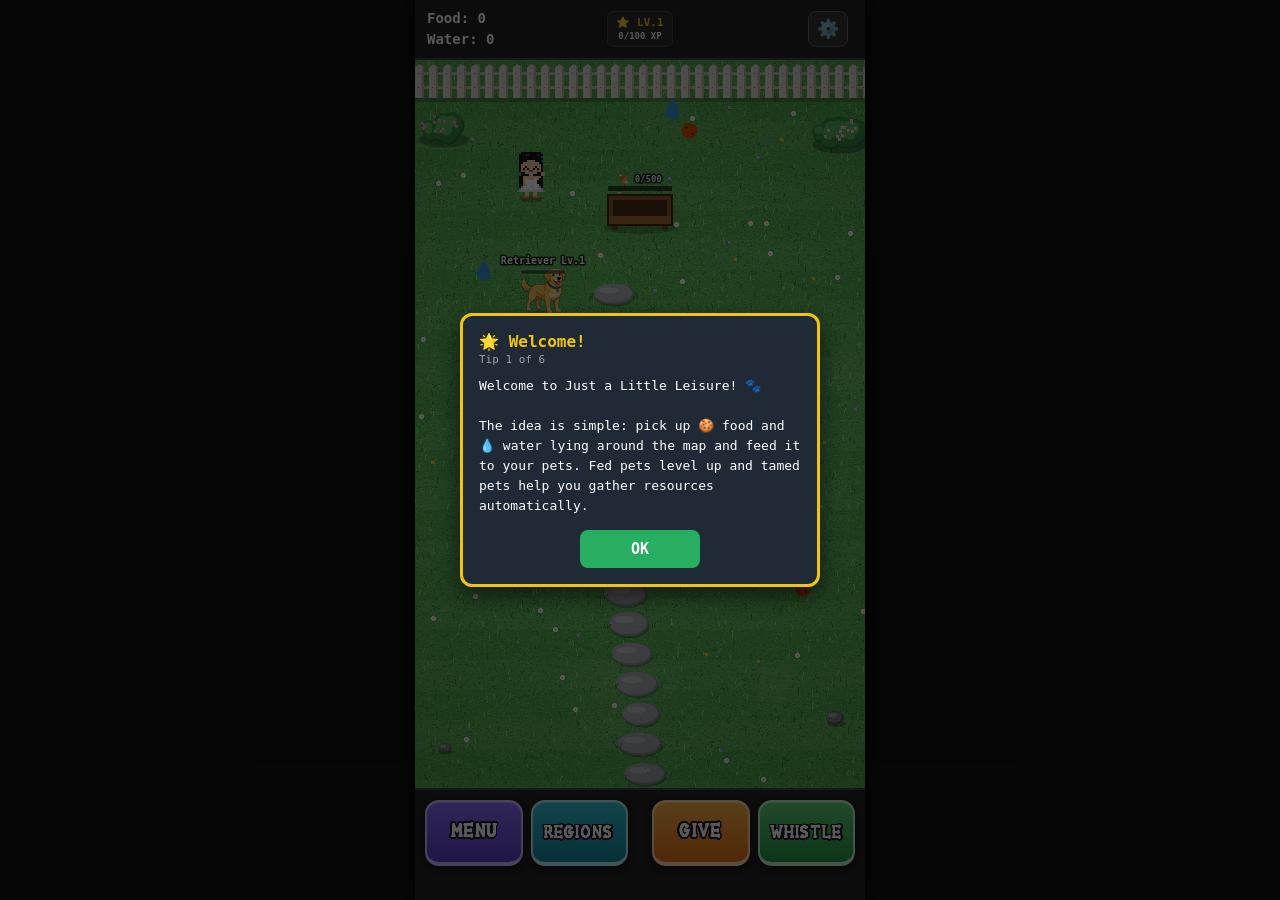
==== index.html @ da0976ed "Add files via upload" ====
<!DOCTYPE html>
<html lang="en">
<head>
    <meta charset="UTF-8">
    <meta name="viewport" content="width=device-width, initial-scale=1.0, maximum-scale=1.0, user-scalable=no, viewport-fit=cover">
    <title>Just a little leisure</title>
    <link rel="stylesheet" href="style.css?v=3.8">
</head>
<body>
    <div id="bootCover" style="position:fixed; inset:0; z-index:99999; background:#1e272e; display:flex; flex-direction:column; align-items:center; justify-content:center; color:#f1c40f; font-family:monospace; text-align:center;">
        <div style="font-size:22px; font-weight:bold;">Just a Little Leisure</div>
        <div id="bootStatus" style="font-size:13px; margin-top:12px; color:#bdc3c7;">Loading…</div>
    </div>
    <script>setTimeout(function(){var c=document.getElementById('bootCover'); if(c) c.style.display='none';}, 9000);</script>
    <div id="gameContainer">
        <!-- Pinned Core Actionable Resource Top Bar View -->
<!-- Stacked Core Actionable Resource Top Bar View -->
<!-- Stacked Core Actionable Resource Top Bar View -->
<div id="topBar">
    <div class="hudResourceBlock">
        <span class="hudRow">Food: <span id="lblFood">0</span></span>
        <br>
        <span class="hudRow">Water: <span id="lblWater">0</span></span>
    </div>
    
    <!-- NEW: Player Level Progress Badge Center Anchor -->
    <div id="playerLevelBadge" style="text-align: center; font-family: monospace; font-size: 11px; background: rgba(255,255,255,0.05); padding: 4px 8px; border: 1px solid #444; border-radius: 6px; position: relative; overflow: hidden;">
        <div id="charXPBarFill" class="charXPBarFill"></div>
        <div class="charBadgeContent">
            ⭐ <strong style="color: #f1c40f;">LV.<span id="charLevel">1</span></strong>
            <br>
            <span style="color: #ffffff; font-size: 9px; font-weight: bold;"><span id="charXP">0</span>/<span id="charNextXP">100</span> XP</span>
        </div>
    </div>

    <!-- Settings (⚙️) takes the old region-dropdown slot. Regions are picked from the bottom bar's REGIONS window. -->
    <div>
        <button id="settingsBtn" title="Settings">⚙️</button>
    </div>
</div>

<div id="canvasWrapper">
    <canvas id="gameCanvas"></canvas>
    <!-- Transparent overlay, drawn at the screen's full pixel density, that pet name/level/state labels are
         drawn onto so they stay sharp (see the CRISP PET TEXT note in world.js). Ignores touches. -->
    <canvas id="labelCanvas"></canvas>

    <!-- The task the player chose to TRACK (MENU -> TASKS): name + progress, e.g. "Easter 3/8". Hidden when none. -->
    <div id="trackedTaskBox" style="display: none;"></div>
    
    <!-- FIXED: Removed inline positioning coordinates so it maps cleanly to your right-side style.css parameters! -->
    <button id="spawnBeeBtn" class="utilBtn" style="display: none; background: #fbbf24; border-color: #f59e0b; color: #000;">🐝 Buy Bee (30🪙)</button>
    
    <!-- Region 10 (flower garden): Buy Plot / Fertilize / Water. Shown by world.js while the player stands at a plot. -->
    <button id="plotActionBtn" class="utilBtn" style="display: none;"></button>


        <!-- Repositioned & Cleaned Inventory Storage Overlay Sheet -->
    <div id="bagOverlay" class="modalOverlay" style="display: none;">
        <div class="modalHeader">
            <h2><span class="boneLabel winTitle" data-text="BAG" style="--bone-fill: linear-gradient(180deg,#ff5a7a 15%,#b3122f);">BAG</span></h2>
            <button id="bagClose" class="modalCloseBtn">X</button>
        </div>
        <div id="bagContentList">
            <div class="bagGrid">
                <div class="bagItemRow bagTile"><div class="bagTileIcon">🪙</div><strong id="bagCoins">0</strong><span class="bagTileName">Gold Coins</span></div>
                <div class="bagItemRow bagTile"><div class="bagTileIcon">🥚</div><strong id="bagEggs">0</strong><span class="bagTileName">Eggs</span></div>
                <div class="bagItemRow bagTile"><div class="bagTileIcon">🍯</div><strong id="bagHoney">0</strong><span class="bagTileName">Wild Honey</span></div>
                <div class="bagItemRow bagTile"><div class="bagTileIcon">🐟</div><strong id="bagFish">0</strong><span class="bagTileName">Fish</span></div>
                <div class="bagItemRow bagTile"><div class="bagTileIcon">🍌</div><strong id="bagBananas">0</strong><span class="bagTileName">Bananas</span></div>
                <div class="bagItemRow bagTile"><div class="bagTileIcon">🪴</div><strong id="bagSoil">0</strong><span class="bagTileName">Soil (uses)</span></div>
                <div class="bagItemRow bagTile"><div class="bagTileIcon">🌱</div><strong id="bagSeeds">0</strong><span class="bagTileName">Flower Seeds</span></div>
                <div class="bagItemRow bagTile"><div class="bagTileIcon">💎</div><strong id="bagDiamonds">0</strong><span class="bagTileName">Diamonds</span></div>
            </div>
            <div id="bagThemesSection" style="display: none;">
                <div class="bagHeading">THEMES <small>(tap one to equip it)</small></div>
                <div id="bagThemesGrid" class="bagGrid"></div>
            </div>
        </div>
    </div>

    <div id="characterOverlay" style="display: none;">
        <div id="characterHeader">
            <h2><span class="boneLabel winTitle" data-text="TAMERS" style="--bone-fill: linear-gradient(180deg,#d4f1ff 20%,#6cc3f5);">TAMERS</span></h2>
            <button id="characterClose">X</button>
        </div>
        <div id="characterContent">
            <div id="characterNameRow" class="codexEntry" style="justify-content: space-between;">
                <div>
                    <strong id="characterNameDisplay" style="font-size: 15px; color: #f1c40f;"></strong><br>
                    <span style="color: #95a5a6; font-size: 11px;">Level <span id="characterLevelValue">1</span></span>
                </div>
                <div id="characterRenameBox" style="display: flex; gap: 6px;">
                    <input type="text" id="characterNameInput" maxlength="20" placeholder="New Name" style="width: 90px; font-size: 11px;">
                    <button id="btnRenameCharacter" style="font-size: 11px; padding: 4px 8px;">Set</button>
                </div>
            </div>

            <div id="characterTamersSection" class="codexEntry" style="flex-direction: column; align-items: stretch; gap: 8px;">
                <strong style="color: #f1c40f;">🎭 Tamers</strong>
                <div id="characterTamersList" style="display: flex; gap: 10px; flex-wrap: wrap;"></div>
            </div>

            <div id="characterBonusSection" class="codexEntry" style="flex-direction: column; align-items: stretch; gap: 4px;">
                <strong style="color: #f1c40f;">Active Bonuses</strong>
                <div id="characterBonusList" style="font-size: 12px; line-height: 1.6;"></div>
            </div>

            <div id="characterPerksSection" class="codexEntry" style="flex-direction: column; align-items: stretch; gap: 4px;">
                <strong style="color: #f1c40f;">Perks <span style="color: #95a5a6; font-weight: normal; font-size: 11px;">(active bonuses)</span></strong>
                <ul id="characterPerksList" style="padding-left: 18px; margin: 4px 0 0 0; font-size: 12px; line-height: 1.6;"></ul>
            </div>
        </div>
    </div>

    <div id="shopOverlay" style="display: none;">
        <div id="shopHeader">
            <h2><span class="boneLabel winTitle" data-text="SHOP" style="--bone-fill: linear-gradient(180deg,#e4e7ea 20%,#8b939b);">SHOP</span></h2>
            <button id="shopClose">X</button>
        </div>
        <div id="shopGoldRow">
            <span>🪙 Your gold</span>
            <strong id="shopGoldValue">0</strong>
        </div>
        <div id="shopDiamondRow">
            <span>💎 Your diamonds</span>
            <strong id="shopDiamondValue">0</strong>
        </div>
        <div id="shopTabs">
            <button id="shopTabBuy" class="shopTab shopTabActive">Buy</button>
            <button id="shopTabSell" class="shopTab">Sell</button>
            <button id="shopTabUnlockables" class="shopTab">Unlockables</button>
        </div>
        <div id="shopContent"></div>
    </div>

    <div id="perkTreeOverlay" style="display: none;">
        <div id="perkTreeHeader">
            <h2><span class="boneLabel winTitle" data-text="PERK TREE" style="--bone-fill: linear-gradient(180deg,#8dec7e 15%,#2a9a3a);">PERK TREE</span></h2>
            <button id="perkTreeClose">X</button>
        </div>
        <div id="perkPointsRow">
            <span>✨ Perk points</span>
            <strong id="perkPointsValue">0</strong>
        </div>
        <!-- Scrolls like the pets codex. Tiers are drawn top-down in JS with the root at
             the bottom; the view starts scrolled to the bottom (the root). -->
        <div id="perkTreeScroll">
            <div id="perkTreeCanvas"></div>
        </div>
        <div id="perkDetail"></div>
    </div>

    <div id="achievementsOverlay" style="display: none;">
        <div id="achievementsHeader">
            <h2><span class="boneLabel winTitle" data-text="ACHIEVEMENTS" style="--bone-fill: linear-gradient(180deg,#fff0a0 15%,#e6a800);">ACHIEVEMENTS</span></h2>
            <button id="achievementsClose">X</button>
        </div>
        <div id="achievementsList"></div>
    </div>

    <div id="statsOverlay" style="display: none;">
        <div id="statsHeader">
            <h2><span class="boneLabel winTitle" data-text="STATISTICS" style="--bone-fill: linear-gradient(90deg,#3d8bff 0%,#ffd93a 36%,#3ddc6a 66%,#ff4d4d 100%);">STATISTICS</span></h2>
            <button id="statsClose">X</button>
        </div>
        <div id="statsContent"></div>
    </div>

    <div id="helpOverlay" style="display: none;">
        <div id="helpHeader">
            <h2><span class="boneLabel winTitle" data-text="HELP" style="--bone-fill: linear-gradient(180deg,#ff7b7b 15%,#d11a1a);">HELP</span></h2>
            <button id="helpClose">X</button>
        </div>
        <div id="helpTitle"></div>
        <div id="helpBodyWrap"><div id="helpBody"></div></div>
        <div id="helpLockedNote"></div>
        <div id="helpNav">
            <button id="helpPrev" class="helpArrow">◀</button>
            <span id="helpPageNum">0 / 0</span>
            <button id="helpNext" class="helpArrow">▶</button>
        </div>
    </div>

    <div id="tasksOverlay" style="display: none;">
        <div id="tasksHeader">
            <h2><span class="boneLabel winTitle" data-text="TASKS" style="--bone-fill: linear-gradient(180deg,#b8b8b8 20%,#6a6a6a); --bone-outline: #1a1a1a;">TASKS</span></h2>
            <button id="tasksClose">X</button>
        </div>
        <div id="tasksList"></div>
    </div>

    <div id="devPanel">
        <div style="display: flex; justify-content: space-between; font-weight: bold; border-bottom: 1px solid #444; padding-bottom: 4px;">
            <span>🛠️ DEV CONSOLE</span>
            <span id="closeDev" style="color: #e74c3c; cursor: pointer;">[X]</span>
        </div>
        <div class="devRow">
            <button id="devAddFood" class="devBtn">+50 FOOD</button>
            <button id="devAddWater" class="devBtn">+50 WATER</button>
        </div>
        <button id="devAddGold" class="devBtn" style="background: #d4a017;">🪙 +500 GOLD</button>
        <button id="devInstaTame" class="devBtn" style="background: #27ae60;">⭐ INSTA-TAME / LEVEL UP</button>
        <button id="devWipeSave" class="devBtn" style="background: #7f8c8d; margin-top: 5px;">⚠️ WIPE SAVE PROGRESS</button>
    </div>

            <div id="codexOverlay">
                <div id="codexHeader">
                    <h2><span class="boneLabel winTitle" data-text="PETS CODEX" style="--bone-fill: linear-gradient(180deg,#f0cfa6 20%,#c58f5a);">PETS CODEX</span></h2>
                    <button id="codexClose">X</button>
                </div>
                <div id="codexList">
                    <!-- DOG -->
                    <div class="codexEntry">
                        <canvas id="viewDog" class="codexCanvasView"></canvas>
                        <div>
                            <div id="infoDog" class="codexInfo"></div>
                            <div id="renameBoxDog" style="margin-top: 6px; display: none;">
                                <input type="text" id="inputDog" maxlength="20" placeholder="New Name" style="width: 80px; font-size: 10px;">
                                <button id="btnRenameDog" style="font-size: 10px; padding: 2px 6px;">Set</button>
                            </div>
                        </div>
                    </div>

                    <!-- CAT -->
                    <div class="codexEntry">
                        <canvas id="viewCat" class="codexCanvasView"></canvas>
                        <div>
                            <div id="infoCat" class="codexInfo"></div>
                            <div id="renameBoxCat" style="margin-top: 6px; display: none;">
                                <input type="text" id="inputCat" maxlength="20" placeholder="New Name" style="width: 80px; font-size: 10px;">
                                <button id="btnRenameCat" style="font-size: 10px; padding: 2px 6px;">Set</button>
                            </div>
                        </div>
                    </div>
                    
                    <!-- ELEPHANT -->
                    <div class="codexEntry">
                        <canvas id="viewElephant" class="codexCanvasView"></canvas>
                        <div>
                            <div id="infoElephant" class="codexInfo"></div>
                            <div id="renameBoxElephant" style="margin-top: 6px; display: none;">
                                <input type="text" id="inputElephant" maxlength="20" placeholder="New Name" style="width: 80px; font-size: 10px;">
                                <button id="btnRenameElephant" style="font-size: 10px; padding: 2px 6px;">Set</button>
                            </div>
                        </div>
                    </div>
                    
                    <!-- ELEPHANT 2 (white bow) -->
                    <div class="codexEntry">
                        <canvas id="viewElephant2" class="codexCanvasView"></canvas>
                        <div>
                            <div id="infoElephant2" class="codexInfo"></div>
                            <div id="renameBoxElephant2" style="margin-top: 6px; display: none;">
                                <input type="text" id="inputElephant2" maxlength="20" placeholder="New Name" style="width: 80px; font-size: 10px;">
                                <button id="btnRenameElephant2" style="font-size: 10px; padding: 2px 6px;">Set</button>
                            </div>
                        </div>
                    </div>

                    <!-- SQUIRREL -->
                    <div class="codexEntry">
                        <canvas id="viewSquirrel" class="codexCanvasView"></canvas>
                        <div>
                            <div id="infoSquirrel" class="codexInfo"></div>
                            <div id="renameBoxSquirrel" style="margin-top: 6px; display: none;">
                                <input type="text" id="inputSquirrel" maxlength="20" placeholder="New Name" style="width: 80px; font-size: 10px;">
                                <button id="btnRenameSquirrel" style="font-size: 10px; padding: 2px 6px;">Set</button>
                            </div>
                        </div>
                    </div>
                    
                    <!-- CHICKEN -->
                    <div class="codexEntry">
                        <canvas id="viewChicken" class="codexCanvasView"></canvas>
                        <div>
                            <div id="infoChicken" class="codexInfo"></div>
                            <div id="renameBoxChicken" style="margin-top: 6px; display: none;">
                                <input type="text" id="inputChicken" maxlength="20" placeholder="New Name" style="width: 80px; font-size: 10px;">
                                <button id="btnRenameChicken" style="font-size: 10px; padding: 2px 6px;">Set</button>
                            </div>
                        </div>
                    </div>

                    <!-- BIRD -->
                    <div class="codexEntry">
                        <canvas id="viewBird" class="codexCanvasView"></canvas>
                        <div>
                            <div id="infoBird" class="codexInfo"></div>
                            <div id="renameBoxBird" style="margin-top: 6px; display: none;">
                                <input type="text" id="inputBird" maxlength="20" placeholder="New Name" style="width: 80px; font-size: 10px;">
                                <button id="btnRenameBird" style="font-size: 10px; padding: 2px 6px;">Set</button>
                            </div>
                        </div>
                    </div>
                    
                    <!-- BEE -->
                    <div class="codexEntry">
                        <canvas id="viewBee" class="codexCanvasView"></canvas>
                        <div>
                            <div id="infoBee" class="codexInfo"></div>
                            <div id="renameBoxBee" style="margin-top: 6px; display: none;">
                                <input type="text" id="inputBee" maxlength="20" placeholder="New Name" style="width: 80px; font-size: 10px;">
                                <button id="btnRenameBee" style="font-size: 10px; padding: 2px 6px;">Set</button>
                            </div>
                        </div>
                    </div>

                    <!-- BEAR 1 (male) -->
                    <div class="codexEntry">
                        <canvas id="viewBear1" class="codexCanvasView"></canvas>
                        <div>
                            <div id="infoBear1" class="codexInfo"></div>
                            <div id="renameBoxBear1" style="margin-top: 6px; display: none;">
                                <input type="text" id="inputBear1" maxlength="20" placeholder="New Name" style="width: 80px; font-size: 10px;">
                                <button id="btnRenameBear1" style="font-size: 10px; padding: 2px 6px;">Set</button>
                            </div>
                        </div>
                    </div>

                    <!-- BEAR 2 (female — smaller, pink bow) -->
                    <div class="codexEntry">
                        <canvas id="viewBear2" class="codexCanvasView"></canvas>
                        <div>
                            <div id="infoBear2" class="codexInfo"></div>
                            <div id="renameBoxBear2" style="margin-top: 6px; display: none;">
                                <input type="text" id="inputBear2" maxlength="20" placeholder="New Name" style="width: 80px; font-size: 10px;">
                                <button id="btnRenameBear2" style="font-size: 10px; padding: 2px 6px;">Set</button>
                            </div>
                        </div>
                    </div>

                    <!-- PIG 1 (pink) -->
                    <div class="codexEntry">
                        <canvas id="viewPig1" class="codexCanvasView"></canvas>
                        <div>
                            <div id="infoPig1" class="codexInfo"></div>
                            <div id="renameBoxPig1" style="margin-top: 6px; display: none;">
                                <input type="text" id="inputPig1" maxlength="20" placeholder="New Name" style="width: 80px; font-size: 10px;">
                                <button id="btnRenamePig1" style="font-size: 10px; padding: 2px 6px;">Set</button>
                            </div>
                        </div>
                    </div>

                    <!-- PIG 2 (grey) -->
                    <div class="codexEntry">
                        <canvas id="viewPig2" class="codexCanvasView"></canvas>
                        <div>
                            <div id="infoPig2" class="codexInfo"></div>
                            <div id="renameBoxPig2" style="margin-top: 6px; display: none;">
                                <input type="text" id="inputPig2" maxlength="20" placeholder="New Name" style="width: 80px; font-size: 10px;">
                                <button id="btnRenamePig2" style="font-size: 10px; padding: 2px 6px;">Set</button>
                            </div>
                        </div>
                    </div>

                    <!-- PANDA -->
                    <div class="codexEntry">
                        <canvas id="viewPanda" class="codexCanvasView"></canvas>
                        <div>
                            <div id="infoPanda" class="codexInfo"></div>
                            <div id="renameBoxPanda" style="margin-top: 6px; display: none;">
                                <input type="text" id="inputPanda" maxlength="20" placeholder="New Name" style="width: 80px; font-size: 10px;">
                                <button id="btnRenamePanda" style="font-size: 10px; padding: 2px 6px;">Set</button>
                            </div>
                        </div>
                    </div>

                    <!-- MONKEY 1 -->
                    <div class="codexEntry">
                        <canvas id="viewMonkey1" class="codexCanvasView"></canvas>
                        <div>
                            <div id="infoMonkey1" class="codexInfo"></div>
                            <div id="renameBoxMonkey1" style="margin-top: 6px; display: none;">
                                <input type="text" id="inputMonkey1" maxlength="20" placeholder="New Name" style="width: 80px; font-size: 10px;">
                                <button id="btnRenameMonkey1" style="font-size: 10px; padding: 2px 6px;">Set</button>
                            </div>
                        </div>
                    </div>

                    <!-- MONKEY 2 -->
                    <div class="codexEntry">
                        <canvas id="viewMonkey2" class="codexCanvasView"></canvas>
                        <div>
                            <div id="infoMonkey2" class="codexInfo"></div>
                            <div id="renameBoxMonkey2" style="margin-top: 6px; display: none;">
                                <input type="text" id="inputMonkey2" maxlength="20" placeholder="New Name" style="width: 80px; font-size: 10px;">
                                <button id="btnRenameMonkey2" style="font-size: 10px; padding: 2px 6px;">Set</button>
                            </div>
                        </div>
                    </div>

                    <!-- SUGAR GLIDER 1 -->
                    <div class="codexEntry">
                        <canvas id="viewGlider1" class="codexCanvasView"></canvas>
                        <div>
                            <div id="infoGlider1" class="codexInfo"></div>
                            <div id="renameBoxGlider1" style="margin-top: 6px; display: none;">
                                <input type="text" id="inputGlider1" maxlength="20" placeholder="New Name" style="width: 80px; font-size: 10px;">
                                <button id="btnRenameGlider1" style="font-size: 10px; padding: 2px 6px;">Set</button>
                            </div>
                        </div>
                    </div>

                    <!-- SUGAR GLIDER 2 (Miss Glider — red bow) -->
                    <div class="codexEntry">
                        <canvas id="viewGlider2" class="codexCanvasView"></canvas>
                        <div>
                            <div id="infoGlider2" class="codexInfo"></div>
                            <div id="renameBoxGlider2" style="margin-top: 6px; display: none;">
                                <input type="text" id="inputGlider2" maxlength="20" placeholder="New Name" style="width: 80px; font-size: 10px;">
                                <button id="btnRenameGlider2" style="font-size: 10px; padding: 2px 6px;">Set</button>
                            </div>
                        </div>
                    </div>
                </div>
            </div>

            <div id="joystickContainer">
                <div id="joystickHandle"></div>
            </div>

        </div>

        <!-- BOTTOM BAR: every always-on game button lives here, mirroring the top bar.
             MENU | REGIONS | GIVE (also PLAY / COLLECT honey / TAKE / DROP) | WHISTLE. The blue GIVE button
             only appears next to the main one while it is busy being TAKE / DROP for a sugar glider. -->
        <div id="bottomBar">
            <button id="openMenuBtn" class="barBtn">MENU</button>
            <button id="openRegionsBtn" class="barBtn">REGIONS</button>
            <div id="giveAuxBtn" class="barBtn">GIVE</div>
            <div id="interactBtn" class="barBtn">GIVE</div>
            <button id="whistleBtn" class="barBtn">WHISTLE</button>
        </div>

        <!-- Consolidated MENU overlay: opened from the single MENU button (where the
             PETS button used to sit). Sized to the entire game screen (covers the
             topBar too, not just the canvas) so nothing of the game is visible while
             it's open, even though the game itself keeps running/foraging behind it.
             Reuses the existing PETS/BAG/CHAR buttons (same ids), so opening any of
             them still opens that screen exactly as before, layered on top of this
             menu — closing that screen returns to the menu underneath. -->
        <!-- REGIONS window (bottom bar -> REGIONS): light-blue screen like the MENU, one wide card per region
             with a little art preview; locked regions are black with a lock. Cards are built by ui.js. -->
        <div id="regionsOverlay" style="display: none;">
            <div id="regionsHeader">
                <h2><span class="boneLabel winTitle" data-text="REGIONS" style="--bone-fill: linear-gradient(180deg,#9ff0ff 20%,#1aa7c8);">REGIONS</span></h2>
                <button id="regionsClose">X</button>
            </div>
            <div id="regionsList"></div>
        </div>

        <div id="menuOverlay" style="display: none;">
            <div id="menuHeader">
                <h2><span class="boneLabel" data-text="MENU" style="--bone-fill: linear-gradient(180deg,#ffffff 25%,#9aa3ad); --bone-outline: #1d2a44;">MENU</span></h2>
                <button id="menuClose">X</button>
            </div>
            <div id="menuButtonList">
                <button id="openCodexBtn" class="menuBtn"><span class="boneLabel" data-text="PETS" style="--bone-fill: linear-gradient(180deg,#f0cfa6 20%,#c58f5a);">PETS</span></button>
                <button id="openBagBtn" class="menuBtn"><span class="boneLabel" data-text="BAG" style="--bone-fill: linear-gradient(180deg,#ff5a7a 15%,#b3122f);">BAG</span></button>
                <button id="openCharacterBtn" class="menuBtn"><span class="boneLabel" data-text="TAMERS" style="--bone-fill: linear-gradient(180deg,#d4f1ff 20%,#6cc3f5);">TAMERS</span></button>
                <button id="openShopBtn" class="menuBtn"><span class="boneLabel" data-text="SHOP" style="--bone-fill: linear-gradient(180deg,#e4e7ea 20%,#8b939b);">SHOP</span></button>
                <button id="openPerkTreeBtn" class="menuBtn"><span class="boneLabel" data-text="PERK TREE" style="--bone-fill: linear-gradient(180deg,#8dec7e 15%,#2a9a3a);">PERK TREE</span></button>
                <button id="openTasksBtn" class="menuBtn"><span class="boneLabel" data-text="TASKS" style="--bone-fill: linear-gradient(180deg,#9a9a9a 20%,#4a4a4a);">TASKS</span></button>
                <button id="openAchievementsBtn" class="menuBtn"><span class="boneLabel" data-text="ACHIEVEMENTS" style="--bone-fill: linear-gradient(180deg,#fff0a0 15%,#e6a800);">ACHIEVEMENTS</span></button>
                <button id="openStatsBtn" class="menuBtn"><span class="boneLabel" data-text="STATISTICS" style="--bone-fill: linear-gradient(90deg,#3d8bff 0%,#ffd93a 36%,#3ddc6a 66%,#ff4d4d 100%);">STATISTICS</span></button>
                <button id="openHelpBtn" class="menuBtn"><span class="boneLabel" data-text="HELP" style="--bone-fill: linear-gradient(180deg,#ff7b7b 15%,#d11a1a);">HELP</span></button>
            </div>
        </div>
    </div>
    <!-- The MENU tab screens are written inside #canvasWrapper (the play area), which would limit them to the area between
         the top and bottom bars. Move them up to #gameContainer so they can fill the WHOLE screen (see style.css, "MENU tabs
         open FULL SCREEN"). Ids are unchanged, so all the code that looks them up keeps working. -->
    <script>
        ['codexOverlay', 'bagOverlay', 'characterOverlay', 'shopOverlay', 'perkTreeOverlay', 'achievementsOverlay', 'statsOverlay', 'tasksOverlay', 'helpOverlay'].forEach(function (id) {
            var el = document.getElementById(id), box = document.getElementById('gameContainer');
            if (el && box) box.appendChild(el);
        });
    </script>
    <script src="state.js"></script>
    <script src="entities.js"></script>
    <script src="world.js"></script>
    <script src="backgrounds.js"></script>
    <script src="christmas.js"></script>
    <script src="input.js"></script>
    <script src="ui.js"></script>
    <script src="tutorial.js"></script>
    <script src="account.js"></script>
    <script src="fishing.js"></script>
    <script src="updater.js"></script>
    <script src="nutcracker.js"></script>
    <script src="main.js"></script>
</body>
</html>
---- style.css ----
* {
    box-sizing: border-box;
    user-select: none;
    -webkit-user-select: none;
    margin: 0;
    padding: 0;
}
body, html {
    width: 100%;
    height: 100%;
    overflow: hidden;
    overscroll-behavior: none;            /* no pull-down-to-refresh / bounce glow when a finger drags on the page */
    -webkit-tap-highlight-color: transparent;
    -webkit-touch-callout: none;
    background: #111;
    font-family: monospace;
    display: flex;
    justify-content: center;
    align-items: center;
}
#gameContainer {
    position: relative;
    width: 100%;
    max-width: 450px;
    height: 100dvh;
    background: #222;
    overflow: hidden;
    box-shadow: 0 0 20px rgba(0,0,0,0.8);
}
/* Bottom bar sizing. --bar-lift raises the whole bar off the bottom edge of the screen (clear of the phone's
   gesture bar / rounded corners); the bar's background still runs down to the edge so no game shows underneath.
   Tweak --bar-lift (and --bar-h) here to move/resize the bar - everything else follows. */
:root {
    --bar-h: 88px;      /* height of the button row area */
    --bar-lift: 24px;   /* extra space UNDER the buttons, lifting them up */
    --bar-btn-h: 66px;  /* button height */
}
#topBar {
    background: #222;
    color: #fff;
    box-sizing: border-box;
    padding-top: env(safe-area-inset-top, 0px);   /* notch / camera cut-out room in the APK; 0 in a normal browser */
    height: calc(60px + env(safe-area-inset-top, 0px)); /* Expanded from 45px to comfortably fit stacked lines on mobile screens */
    display: flex;
    justify-content: space-around;
    align-items: center;
    font-size: 14px;
    border-bottom: 2px solid #444;
    position: relative;
    z-index: 20;
}

/* Custom layout spacers for stacked resource values */
.hudResourceBlock {
    line-height: 1.5;
    padding-left: 5px;
}
.hudRow {
    display: inline-block;
    font-weight: bold;
}

/* Player level badge XP fill — mirrors the food/water progress bar drawn above a
   pet's head: a light-green bar that fills left-to-right as XP approaches the next
   level, then resets to empty on level-up. */
.charXPBarFill {
    position: absolute;
    top: 0;
    left: 0;
    bottom: 0;
    width: 0%;
    background: linear-gradient(90deg, #4caf50, #a5e88f);
    transition: width 0.25s ease-out;
    z-index: 0;
    pointer-events: none;
}
.charBadgeContent {
    position: relative;
    z-index: 1;
}

/* Settings button in the top bar (took the old region-dropdown slot). */
#settingsBtn {
    background: #333;
    color: #fff;
    border: 1px solid #666;
    border-radius: 8px;
    width: 40px;
    height: 36px;
    font-size: 18px;
    line-height: 1;
    cursor: pointer;
    margin-right: 5px;
}
#settingsBtn:active { background: #555; }
#canvasWrapper {
    position: absolute;
    top: calc(60px + env(safe-area-inset-top, 0px));       /* directly under the top bar */
    bottom: calc(var(--bar-h) + var(--bar-lift) + env(safe-area-inset-bottom, 0px));    /* directly above the bottom bar */
    left: 0;
    right: 0;
    background: #2c3e50;
    overflow: hidden;
    touch-action: none;   /* the play area is the joystick's touch surface — no browser pan/zoom on it */
}
#gameCanvas {
    display: block;
    width: 100%;
    height: 100%;
}
/* Full-resolution overlay for pet name/level/state text (see world.js). Sits just above the game
   canvas, below every button, and never takes a touch. */
#labelCanvas {
    position: absolute;
    top: 0;
    left: 0;
    width: 100%;
    height: 100%;
    pointer-events: none;
    z-index: 2;
}
/* FLOATING joystick: hidden until a finger goes down on the game field, then input.js shows it
   centred under that finger (setting left/top) and hides it again on release. pointer-events:
   none so it can never swallow a touch meant for something underneath it. */
#joystickContainer {
    position: absolute;
    display: none;
    pointer-events: none;
    bottom: 35px;
    left: 40px;
    width: 120px;
    height: 120px;
    background: rgba(255, 255, 255, 0.1);
    border: 3px solid rgba(255, 255, 255, 0.3);
    border-radius: 50%;
    z-index: 100;
    /* display is toggled by input.js: none until touched, flex while held (centres the handle) */
    justify-content: center;
    align-items: center;
    touch-action: none;
}
#joystickHandle {
    width: 50px;
    height: 50px;
    background: rgba(255, 255, 255, 0.6);
    border: 2px solid rgba(255, 255, 255, 0.8);
    border-radius: 50%;
    transition: transform 0.05s linear;
    pointer-events: none;
}
/* ---- BOTTOM BAR: mirrors the top bar; houses MENU, REGIONS, GIVE (+ the blue glider GIVE) and WHISTLE ---- */
#bottomBar {
    position: absolute;
    left: 0;
    right: 0;
    bottom: 0;
    box-sizing: border-box;
    height: calc(var(--bar-h) + var(--bar-lift) + env(safe-area-inset-bottom, 0px));
    background: #222;
    border-top: 2px solid #444;
    display: flex;
    align-items: center;
    justify-content: space-between;
    gap: 8px;
    padding: 0 10px calc(var(--bar-lift) + env(safe-area-inset-bottom, 0px));   /* bottom padding = the lift */
    z-index: 20;
}
.barBtn {
    flex: 1 1 0;
    min-width: 0;
    height: var(--bar-btn-h);
    display: flex;
    flex-direction: column;
    justify-content: center;
    align-items: center;
    gap: 0;
    font-family: monospace;
    font-size: 17px;
    font-weight: bold;
    line-height: 1.1;
    letter-spacing: 0.5px;
    color: #fff;
    text-shadow: 0 1px 2px rgba(0,0,0,0.55);
    background: linear-gradient(180deg, #7c8794, #4b5560);
    border: 2px solid rgba(255, 255, 255, 0.55);
    border-bottom-width: 4px;
    border-radius: 14px;
    box-shadow: 0 3px 6px rgba(0,0,0,0.45), inset 0 1px 0 rgba(255,255,255,0.35);
    cursor: pointer;
    touch-action: none;
    padding: 0 2px;
    text-align: center;
    overflow: hidden;
}
.barBtn span { font-size: 15px; letter-spacing: 0.5px; }
.barBtn:active { filter: brightness(1.2); transform: translateY(2px); border-bottom-width: 2px; }
/* a colour per button */
#openMenuBtn {
    font-size: 18px;
    background: linear-gradient(180deg, #8e6bff, #5a3fc9);
    border-color: #cdbfff;
}
#openRegionsBtn {
    font-size: 15px;
    letter-spacing: 0;
    background: linear-gradient(180deg, #2ec4d6, #138a9c);
    border-color: #b4f1f8;
}
/* The main action button: GIVE / PLAY / COLLECT / TAKE / DROP. Orange, a little wider and taller. */
#interactBtn {
    height: var(--bar-btn-h);
    font-size: 18px;
    background: linear-gradient(180deg, #ffb347, #e8731a);
    border-color: #ffe0b0;
    color: #fff;
}
/* Auxiliary (blue) GIVE / PLAY button, sitting between REGIONS and the main button. By default it is just a
   small invisible gap; when a sugar glider is in reach (main button = TAKE / DROP) the gap widens into the
   blue GIVE button so feeding stays reachable. Toggled with .auxShown by updateUI() (ui.js). */
#giveAuxBtn {
    flex: 0 0 8px;
    visibility: hidden;
    padding: 0;
    border-width: 0;
    box-shadow: none;
    font-size: 14px;
    height: var(--bar-btn-h);
    background: linear-gradient(180deg, #4fb3ff, #1f78c8);
    border-color: #bfe3ff;
    color: #fff;
}
#giveAuxBtn.auxShown {
    flex: 1 1 0;
    visibility: visible;
    padding: 0 2px;
    border: 2px solid #bfe3ff;
    border-bottom-width: 4px;
    box-shadow: 0 3px 6px rgba(0,0,0,0.45), inset 0 1px 0 rgba(255,255,255,0.35);
}
#whistleBtn {
    font-size: 14px;
    letter-spacing: 0;
    background: linear-gradient(180deg, #5fd47a, #249a45);
    border-color: #c4f5d0;
}


#spawnBeeBtn {
    position: absolute;
    bottom: 10px;         /* just above the bottom bar */
    right: 20px;          /* Locked tightly to the right margin wall baseline line */
    left: auto !important; /* Forces the browser to override any left alignments completely */
    width: 150px;         /* wide enough for 'Buy Bee (150🪙)' on one line */
    padding: 8px 6px;     /* Snug padding constraints so the text fits comfortably */
    font-size: 11px;
    font-weight: bold;
    text-align: center;
    border-radius: 8px;
    box-shadow: 0 4px 6px rgba(0,0,0,0.3);
    background: #fbbf24;
    border: 2px solid #f59e0b;
    color: #000;
    z-index: 100; /* Mirrors the GIVE button's layer (interactBtn) so the MENU/BAG/CHAR
                     overlays (z-index 9000+) correctly cover it instead of floating on
                     top of them — was 100000 before, way above every overlay. */
}

/* Region 10 (flower garden) action button: Buy Plot / Fertilize / Water. Same slot as #spawnBeeBtn
   (directly above the whistle button) — the two never show in the same region. */
#plotActionBtn {
    position: absolute;
    bottom: 10px;
    right: 20px;
    left: auto !important;
    width: 124px;
    padding: 9px 6px;
    font-size: 12px;
    font-weight: bold;
    text-align: center;
    border-radius: 8px;
    box-shadow: 0 4px 6px rgba(0,0,0,0.3);
    background: #f8bbd9;
    border: 2px solid #e75b9b;
    color: #4a0f2a;
    z-index: 100;
}
#plotActionBtn:active { background: #f48fb1; }

/* Region 5 fishing button (fishing.js): appears at the lake edge / on the dock. Same slot as the other action buttons. */
#fishBtn {
    position: absolute;
    bottom: 10px;
    right: 20px;
    left: auto !important;
    width: 124px;
    padding: 9px 6px;
    font-size: 13px;
    font-weight: bold;
    text-align: center;
    border-radius: 8px;
    box-shadow: 0 4px 6px rgba(0,0,0,0.3);
    background: #4aa3df;
    border: 2px solid #1f6fa8;
    color: #fff;
    z-index: 100;
}
#fishBtn:active { background: #2f86c0; }

/* Region 10: "Pick (+X)" sells the selected, fully grown flower. Sits above the Water / Fertilize button. */
#plotPickBtn {
    position: absolute;
    bottom: 58px;
    right: 20px;
    left: auto !important;
    width: 124px;
    padding: 9px 6px;
    font-size: 13px;
    font-weight: bold;
    text-align: center;
    border-radius: 8px;
    box-shadow: 0 4px 6px rgba(0,0,0,0.3);
    background: #f4b400;
    border: 2px solid #b88700;
    color: #fff;
    z-index: 100;
}
#plotPickBtn:active { background: #d99e00; }




.utilBtn {
    position: absolute;
    background: rgba(255, 255, 255, 0.2);
    border: 2px solid rgba(255, 255, 255, 0.4);
    border-radius: 8px;
    color: #fff;
    padding: 8px 14px;
    font-size: 11px;
    font-weight: bold;
    box-shadow: 0 4px 6px rgba(0,0,0,0.3);
    cursor: pointer;
    z-index: 100; /* Keeps them locked on top of all canvas particle animations */
}
.utilBtn:active {
    background: rgba(255, 255, 255, 0.4);
}

/* Consolidated MENU overlay — sized to the entire game screen (gameContainer, not
   just canvasWrapper) so it covers the topBar too and nothing of the game shows
   through. The game keeps simulating behind it (main.js's loop isn't paused by any
   overlay being open); this just visually and interactively blocks it, same as the
   PETS/BAG/CHAR screens already did individually. */
#menuOverlay {
    display: none;
    position: absolute;
    top: 0;
    left: 0;
    right: 0;
    bottom: 0;
    background: linear-gradient(160deg, #f39c12, #e67e22 55%, #d35400);
    color: #fff;
    z-index: 9000; /* Above the canvas/joystick/GIVE (100) but below the PETS/BAG/CHAR
                       screens (10000) that open on top of it and hand back to it on close. */
    flex-direction: column;
    padding: 20px;
}
#menuHeader {
    display: flex;
    justify-content: space-between;
    align-items: center;
    border-bottom: 2px solid rgba(255,255,255,0.4);
    padding-bottom: 12px;
    margin-bottom: 24px;
}
#menuHeader h2 {
    text-shadow: 0 2px 3px rgba(0,0,0,0.25);
}
#menuClose {
    background: #c0392b;
    border: none;
    color: white;
    padding: 6px 12px;
    font-weight: bold;
    border-radius: 4px;
    cursor: pointer;
    font-family: monospace;
}
#menuClose:active {
    background: #e74c3c;
}
#menuButtonList {
    flex: 1;
    display: flex;
    flex-direction: column;
    justify-content: flex-start;   /* 'center' cut off the top buttons (Pets/Bag) when the list was taller than the screen */
    gap: 18px;
    padding-bottom: 40px;
}
.menuBtn {
    background: rgba(255, 255, 255, 0.92);
    color: #7a3b00;
    border: 2px solid rgba(255, 255, 255, 0.6);
    border-radius: 12px;
    padding: 18px;
    font-family: monospace;
    font-size: 17px;
    font-weight: bold;
    text-align: center;
    cursor: pointer;
    box-shadow: 0 4px 8px rgba(0,0,0,0.25);
}
.menuBtn:active {
    background: rgba(255, 237, 214, 1);
}
#devPanel {
    display: none;
    position: absolute;
    top: 100px;
    left: 30px;
    right: 30px;
    background: rgba(30, 30, 30, 0.95);
    border: 2px dashed #e74c3c;
    border-radius: 10px;
    padding: 15px;
    z-index: 100005;
    color: white;
    flex-direction: column;
    gap: 10px;
}
.devRow {
    display: flex;
    justify-content: space-between;
    gap: 10px;
}
.devBtn {
    flex: 1;
    background: #c0392b;
    color: white;
    border: none;
    padding: 8px;
    font-family: monospace;
    font-weight: bold;
    border-radius: 4px;
    font-size: 11px;
    cursor: pointer;
}
.devBtn:active {
    background: #e74c3c;
}
#codexOverlay {
    display: none;
    position: absolute;
    top: 50px;
    bottom: 50px;
    left: 20px;
    right: 20px;
    background: rgba(20, 20, 20, 0.98);
    border: 3px solid #444;
    border-radius: 12px;
    color: #fff;
    z-index: 10000;
    flex-direction: column;
    padding: 15px;
}
#codexList {
    flex: 1;
    overflow-y: scroll;
    -webkit-overflow-scrolling: touch;
    display: flex;
    flex-direction: column;
    gap: 12px;
    padding-bottom: 20px;
}
#codexHeader {
    display: flex;
    justify-content: space-between;
    align-items: center;
    border-bottom: 2px solid #444;
    padding-bottom: 10px;
    margin-bottom: 15px;
}
#bagClose, #codexClose, #characterClose, #shopClose, #perkTreeClose {
    position: absolute;
    top: 15px;
    right: 15px;
    background: #c0392b;
    border: none;
    color: white;
    padding: 4px 10px;
    font-weight: bold;
    border-radius: 4px;
    cursor: pointer;
}
#bagClose:active, #codexClose:active, #characterClose:active, #shopClose:active, #perkTreeClose:active {
    background: #e74c3c;
}

#characterOverlay {
    display: none;
    position: absolute;
    top: 50px;
    bottom: 50px;
    left: 20px;
    right: 20px;
    background: rgba(20, 20, 20, 0.98);
    border: 3px solid #444;
    border-radius: 12px;
    color: #fff;
    z-index: 10000;
    flex-direction: column;
    padding: 15px;
}
#characterHeader {
    display: flex;
    justify-content: space-between;
    align-items: center;
    border-bottom: 2px solid #444;
    padding-bottom: 10px;
    margin-bottom: 15px;
}
#characterContent {
    flex: 1;
    overflow-y: scroll;
    -webkit-overflow-scrolling: touch;
    display: flex;
    flex-direction: column;
    gap: 12px;
    padding-bottom: 20px;
}
.codexEntry {
    background: rgba(255, 255, 255, 0.05);
    border: 1px solid #444;
    border-radius: 8px;
    padding: 10px;
    display: flex;
    align-items: center;
    gap: 15px;
}
.codexCanvasView {
    background: rgba(0, 0, 0, 0.4);
    border: 1px solid #555;
    border-radius: 6px;
    width: 70px;
    height: 70px;
    flex-shrink: 0;
}
.codexInfo {
    font-size: 11px;
    line-height: 1.4;
}
.codexTamed { color: #2ecc71; font-weight: bold; }
.codexWild { color: #95a5a6; font-weight: bold; }

/* Tamers: the selectable character-model cards in the Character screen (characterTamersList) */
.tamerCard {
    background: rgba(255, 255, 255, 0.05);
    border: 2px solid #444;
    border-radius: 8px;
    padding: 8px;
    display: flex;
    flex-direction: column;
    align-items: center;
    gap: 4px;
    cursor: pointer;
}
.tamerCard:active {
    filter: brightness(1.2);
}
.tamerCardSelected {
    border-color: #f1c40f;
    background: rgba(241, 196, 15, 0.1);
    box-shadow: 0 0 10px rgba(241, 196, 15, 0.55);
    cursor: default;
}
.tamerCanvasView {
    background: rgba(0, 0, 0, 0.4);
    border: 1px solid #555;
    border-radius: 6px;
    width: 48px;
    height: 60px;
    image-rendering: auto;
    flex-shrink: 0;
}
.tamerLabel {
    font-size: 11px;
    color: #cfd3d6;
}
.tamerCardSelected .tamerLabel {
    color: #f1c40f;
    font-weight: bold;
}

#bagOverlay {
    display: none;
    position: absolute;
    top: 50px;
    bottom: 50px;
    left: 20px;
    right: 20px;
    background: rgba(20, 20, 20, 0.98);
    border: 3px solid #444;
    border-radius: 12px;
    color: #fff;
    z-index: 10000; /* Pushed to the absolute top layer so no buttons bleed through */
    flex-direction: column;
    padding: 15px;
}
#bagContentList {
    flex: 1;
    display: flex;
    flex-direction: column;
    gap: 15px;
    padding-top: 10px;
}
.bagItemRow {
    background: rgba(255, 255, 255, 0.05);
    border: 1px solid #444;
    border-radius: 8px;
    padding: 15px;
    display: flex;
    justify-content: space-between;
    align-items: center;
    font-size: 14px;
    font-family: monospace;
}
.bagItemRow strong {
    color: #f1c40f;
    font-size: 16px;
}

/* ---------------- SHOP ---------------- */
/* Same dark panel as the Bag/Codex/Character screens (and the same z-index, so it layers
   over the orange MENU overlay the way they do). Gold accent = the game's existing
   "coin/level" yellow; green = buy, amber = sell. */
#shopOverlay, #perkTreeOverlay {
    display: none;
    position: absolute;
    top: 50px;
    bottom: 50px;
    left: 20px;
    right: 20px;
    background: #141414; /* fully opaque: the orange MENU underneath must not ghost through */
    border: 3px solid #444;
    border-radius: 12px;
    color: #fff;
    z-index: 10000;
    flex-direction: column;
    padding: 15px;
}
#shopHeader, #perkTreeHeader {
    display: flex;
    justify-content: space-between;
    align-items: center;
    border-bottom: 2px solid #444;
    padding-bottom: 10px;
    margin-bottom: 12px;
}
#shopGoldRow, #perkPointsRow {
    display: flex;
    justify-content: space-between;
    align-items: center;
    padding: 10px 12px;
    margin-bottom: 12px;
    background: rgba(241, 196, 15, 0.08);
    border: 1px solid #6b5a10;
    border-radius: 8px;
    font-size: 13px;
}
#shopGoldRow strong, #perkPointsRow strong {
    color: #f1c40f;
    font-size: 16px;
}
#shopTabs {
    display: flex;
    gap: 8px;
    margin-bottom: 12px;
}
.shopTab {
    flex: 1;
    padding: 10px 4px;
    background: rgba(255, 255, 255, 0.05);
    border: 1px solid #444;
    border-radius: 8px;
    color: #aaa;
    font-family: monospace;
    font-size: 14px;
    font-weight: bold;
    cursor: pointer;
}
.shopTabActive {
    background: #f1c40f;
    border-color: #f1c40f;
    color: #222;
}
#shopContent {
    flex: 1;
    overflow-y: auto;
    -webkit-overflow-scrolling: touch;
    display: flex;
    flex-direction: column;
    gap: 12px;
    padding-bottom: 10px;
}
.shopRow {
    display: flex;
    align-items: center;
    gap: 12px;
    padding: 12px;
    background: rgba(255, 255, 255, 0.05);
    border: 1px solid #444;
    border-radius: 8px;
    font-family: monospace;
}
.shopRowIcon {
    font-size: 28px;
    flex-shrink: 0;
}
.shopRowInfo {
    flex: 1;
    min-width: 0;
}
.shopRowName {
    font-size: 14px;
    font-weight: bold;
}
.shopRowDesc {
    margin-top: 2px;
    font-size: 11px;
    line-height: 1.4;
    color: #95a5a6;
}
.shopRowMeta {
    margin-top: 4px;
    font-size: 12px;
    color: #f1c40f;
}
.shopRowMetaActive {
    color: #2ecc71;
}
.shopRowActions {
    display: flex;
    flex-direction: column;
    gap: 6px;
    flex-shrink: 0;
}
.shopActionBtn {
    min-width: 82px;
    padding: 8px 10px;
    border: none;
    border-radius: 6px;
    background: #27ae60;
    color: #fff;
    font-family: monospace;
    font-size: 12px;
    font-weight: bold;
    cursor: pointer;
}
.shopActionBtn:active {
    background: #2ecc71;
}
.shopActionBtnSell {
    background: #d4a017;
    color: #222;
}
.shopActionBtnSell:active {
    background: #f1c40f;
}
.shopActionBtn:disabled {
    background: #3a3a3a;
    color: #808080;
    cursor: default;
}
/* Unlockables tab: region headings, pets sold for a region indented under it, and owned rows. */
.shopSectionHeading {
    margin-top: 6px;
    padding: 2px 4px;
    font-family: monospace;
    font-size: 12px;
    font-weight: bold;
    color: #f1c40f;
    letter-spacing: 0.5px;
}
.shopEmptyNote {
    padding: 16px 8px;
    font-family: monospace;
    font-size: 12px;
    line-height: 1.5;
    color: #95a5a6;
    text-align: center;
}
.shopRowSub {
    margin-left: 14px;
}
.shopRowOwned {
    border-color: #2ecc71;
    background: rgba(46, 204, 113, 0.07);
}
.shopActionBtnActive:disabled {
    background: transparent;
    border: 1px solid #2ecc71;
    color: #2ecc71;
}

/* ---------------- PERK TREE ---------------- */
/* Panel/header/points-row share the Shop's styles (grouped selectors above). The scroll
   area works like the pets codex list (flex:1, own vertical scroll, momentum on iOS). */
#perkTreeScroll {
    flex: 1;
    min-height: 0;
    overflow-y: auto;
    -webkit-overflow-scrolling: touch;
    overscroll-behavior: contain;
    display: flex;
    flex-direction: column;
    box-sizing: border-box;
    padding: 0 8px;   /* room so the outer columns' selection ring and ✓/🔒 badges aren't clipped */
    border: 1px solid #2c2c3a;
    border-radius: 10px;
    background:
        radial-gradient(ellipse at 50% 100%, rgba(241, 196, 15, 0.14), transparent 65%),
        linear-gradient(to top, #1b1a12, #12121c 55%, #0d0d16);
}
/* margin-top:auto pins the tree to the BOTTOM of the scroll area when it's shorter than
   the area (root at the bottom, growing upward); once it's taller the auto margin is 0
   and it simply scrolls. */
#perkTreeCanvas {
    position: relative;
    flex-shrink: 0;
    margin-top: auto;
    width: 100%;
}
.perkLines {
    position: absolute;
    top: 0;
    left: 0;
    pointer-events: none;
    overflow: visible;
}
.perkLine {
    stroke: #33333f;
    stroke-width: 4;
    stroke-linecap: round;
    stroke-dasharray: 1 9;
}
.perkLineOpen {
    stroke: #8a8aa3;
    stroke-dasharray: none;
}
.perkLineActive {
    stroke: #f1c40f;
    stroke-dasharray: none;
    filter: drop-shadow(0 0 4px rgba(241, 196, 15, 0.75));
}
.perkNode {
    position: absolute;
    /* One column wide minus a gap (set in ui.js from PERK_TREE_COLS), always square. */
    width: var(--perk-node-size, 54px);
    aspect-ratio: 1 / 1;
    box-sizing: border-box;
    transform: translate(-50%, -50%);
    border-radius: 16px;
    border: 3px solid #33333f;
    background: #191922;
    color: #fff;
    font-family: monospace;
    cursor: pointer;
    padding: 0;
    display: flex;
    align-items: center;
    justify-content: center;
}
.perkNode:active {
    filter: brightness(1.25);
}
.perkNodeIcon {
    font-size: 24px;
    line-height: 1;
    white-space: nowrap;
}
.perkNodeIconPair {
    font-size: 16px;
}
.perkNodeBadge {
    position: absolute;
    top: -8px;
    right: -8px;
    width: 20px;
    height: 20px;
    border-radius: 50%;
    background: #0d0d16;
    border: 1px solid #44445a;
    font-size: 11px;
    line-height: 18px;
    text-align: center;
}
/* locked: a prerequisite perk isn't taken yet */
.perkNodeLocked .perkNodeIcon { opacity: 0.3; filter: grayscale(1); }
/* reachable: prerequisites done, but the level or the points aren't there yet */
.perkNodeReachable {
    background: #24242f;
    border-color: #7a7a94;
}
.perkNodeReachable .perkNodeIcon { opacity: 0.75; }
/* available: can be unlocked right now */
.perkNodeAvailable {
    background: #12301d;
    border-color: #2ecc71;
    box-shadow: 0 0 12px rgba(46, 204, 113, 0.55);
    animation: perkPulse 1.6s ease-in-out infinite;
}
/* unlocked: taken */
.perkNodeUnlocked {
    background: #3a2f0a;
    border-color: #f1c40f;
    box-shadow: 0 0 14px rgba(241, 196, 15, 0.6);
}
.perkNodeUnlocked .perkNodeBadge { background: #2ecc71; border-color: #2ecc71; color: #08210f; font-weight: bold; }
.perkNodeSelected {
    outline: 3px solid #fff;
    outline-offset: 4px;
}
@keyframes perkPulse {
    0%, 100% { box-shadow: 0 0 6px rgba(46, 204, 113, 0.35); }
    50%      { box-shadow: 0 0 16px rgba(46, 204, 113, 0.85); }
}
@media (prefers-reduced-motion: reduce) {
    .perkNodeAvailable { animation: none; }
}
/* Detail panel pinned under the tree (doesn't scroll away). */
#perkDetail {
    display: flex;
    align-items: center;
    gap: 12px;
    margin-top: 12px;
    padding: 10px 12px;
    min-height: 104px;   /* fits the longest text so selecting a perk never resizes the tree above */
    box-sizing: border-box;
    background: rgba(255, 255, 255, 0.05);
    border: 1px solid #444;
    border-radius: 8px;
    font-family: monospace;
}
.perkDetailHint {
    flex: 1;
    text-align: center;
    font-size: 12px;
    color: #95a5a6;
}
.perkDetailInfo {
    flex: 1;
    min-width: 0;
}
.perkDetailTitle {
    font-size: 13px;
    font-weight: bold;
    color: #f1c40f;
}
.perkDetailText {
    margin-top: 2px;
    font-size: 12px;
}
.perkDetailStatus {
    margin-top: 4px;
    font-size: 11px;
    color: #95a5a6;
}
.perkDetailStatusOk { color: #2ecc71; }


/* ---------------- ACHIEVEMENTS & STATISTICS ---------------- */
/* Same dark panel as the Shop / Perk Tree (opaque, layered over the orange MENU). */
#achievementsOverlay, #statsOverlay, #tasksOverlay {
    display: none;
    position: absolute;
    top: 50px;
    bottom: 50px;
    left: 20px;
    right: 20px;
    background: #141414;
    border: 3px solid #444;
    border-radius: 12px;
    color: #fff;
    z-index: 10000;
    flex-direction: column;
    padding: 15px;
}
#achievementsHeader, #statsHeader, #tasksHeader {
    display: flex;
    justify-content: space-between;
    align-items: center;
    border-bottom: 2px solid #444;
    padding-bottom: 10px;
    margin-bottom: 12px;
}
#achievementsClose, #statsClose, #tasksClose {
    position: absolute;
    top: 15px;
    right: 15px;
    background: #c0392b;
    border: none;
    color: white;
    padding: 4px 10px;
    font-weight: bold;
    border-radius: 4px;
    cursor: pointer;
}
#achievementsClose:active, #statsClose:active, #tasksClose:active { background: #e74c3c; }
/* Diamond total under the gold in the SHOP (same shape as #shopGoldRow, blue instead of gold). */
#shopDiamondRow {
    display: flex;
    justify-content: space-between;
    align-items: center;
    padding: 10px 12px;
    margin-bottom: 12px;
    background: rgba(93, 173, 226, 0.10);
    border: 1px solid #2e6a94;
    border-radius: 8px;
    font-size: 13px;
}
#shopDiamondRow strong { color: #5dade2; font-size: 16px; }
#achievementsList, #statsContent, #tasksList {
    flex: 1;
    min-height: 0;
    overflow-y: auto;
    -webkit-overflow-scrolling: touch;
    display: flex;
    flex-direction: column;
    gap: 12px;
    padding-bottom: 10px;
    font-family: monospace;
}
.achCard, .statsCard {
    background: rgba(255, 255, 255, 0.05);
    border: 1px solid #444;
    border-radius: 8px;
    padding: 12px;
    font-size: 12px;
    line-height: 1.6;
    flex-shrink: 0;
}
.achCardTitle, .statsCardTitle { font-size: 14px; font-weight: bold; color: #f1c40f; }
.achCardDesc { color: #95a5a6; font-size: 11px; margin-bottom: 8px; }
.achProgressRow { display: flex; justify-content: space-between; align-items: baseline; margin-bottom: 4px; }
.achProgressRow strong { font-size: 16px; color: #fff; }
.achReward { color: #5dade2; font-weight: bold; }
.achBar { height: 10px; background: #2a2a30; border: 1px solid #444; border-radius: 6px; overflow: hidden; margin-bottom: 10px; }
.achBarFill { height: 100%; width: 0%; background: linear-gradient(90deg, #2e86c1, #5dade2); }
/* A completed tier: a big tappable box (pulses so it reads as "claim me"). */
.achClaimBox {
    display: flex;
    flex-direction: column;
    align-items: center;
    gap: 4px;
    width: 100%;
    padding: 16px 10px;
    background: rgba(93, 173, 226, 0.15);
    border: 3px solid #5dade2;
    border-radius: 10px;
    color: #fff;
    font-family: monospace;
    cursor: pointer;
    animation: achPulse 1.6s ease-in-out infinite;
}
.achClaimBox:active { filter: brightness(1.25); }
.achClaimGoal { font-size: 26px; font-weight: bold; }
.achClaimHint { font-size: 12px; font-weight: bold; color: #5dade2; }
@keyframes achPulse {
    0%, 100% { box-shadow: 0 0 6px rgba(93, 173, 226, 0.35); }
    50%      { box-shadow: 0 0 16px rgba(93, 173, 226, 0.85); }
}
@media (prefers-reduced-motion: reduce) { .achClaimBox { animation: none; } }
.statsRow { display: flex; justify-content: space-between; gap: 10px; }
.statsRow strong { color: #fff; text-align: right; }
.statsMuted { color: #7f8c8d; }

/* Seven buttons now live in the MENU: tighter spacing, and scroll instead of clipping on short screens. */
#menuButtonList {
    gap: 12px;
    padding-bottom: 16px;
    overflow-y: auto;
    -webkit-overflow-scrolling: touch;
}
.menuBtn { flex-shrink: 0; padding: 14px; }

/* ---------------- HELP ---------------- */
#helpOverlay {
    display: none;
    position: absolute;
    top: 50px;
    bottom: 50px;
    left: 20px;
    right: 20px;
    background: #141414;
    border: 3px solid #444;
    border-radius: 12px;
    color: #fff;
    z-index: 10000;
    flex-direction: column;
    padding: 15px;
    font-family: monospace;
}
#helpHeader { display: flex; justify-content: space-between; align-items: center; border-bottom: 2px solid #444; padding-bottom: 10px; margin-bottom: 12px; }
#helpClose { position: absolute; top: 15px; right: 15px; background: #c0392b; border: none; color: white; padding: 4px 10px; font-weight: bold; border-radius: 4px; cursor: pointer; }
#helpClose:active { background: #e74c3c; }
#helpTitle { font-size: 15px; font-weight: bold; color: #f1c40f; margin-bottom: 8px; }
#helpBodyWrap { flex: 1; min-height: 0; overflow-y: auto; -webkit-overflow-scrolling: touch; background: rgba(255,255,255,0.05); border: 1px solid #444; border-radius: 8px; padding: 12px; }
#helpBody { font-size: 13px; line-height: 1.6; white-space: pre-line; }
#helpLockedNote { font-size: 10px; color: #7f8c8d; text-align: center; margin-top: 8px; min-height: 12px; }
#helpNav { display: flex; justify-content: space-between; align-items: center; margin-top: 8px; }
#helpPageNum { font-size: 13px; color: #cfd3d6; }
.helpArrow { min-width: 70px; padding: 10px; border: none; border-radius: 8px; background: #f1c40f; color: #222; font-size: 18px; font-weight: bold; cursor: pointer; }
.helpArrow:active { background: #f39c12; }
.helpArrow:disabled { background: #3a3a3a; color: #808080; cursor: default; }

/* ---------------- TASKS ---------------- */
.taskTop { display: flex; justify-content: space-between; align-items: center; gap: 8px; }
.taskTrackBtn {
    flex-shrink: 0;
    padding: 3px 9px;
    font-family: monospace;
    font-size: 10px;
    font-weight: bold;
    color: #5dade2;
    background: transparent;
    border: 2px solid #5dade2;
    border-radius: 6px;
    cursor: pointer;
}
.taskTrackBtn:active { filter: brightness(1.3); }
.taskTrackBtn.taskTracked { background: #5dade2; color: #101820; }
.taskDone { opacity: 0.9; border-color: #2e6a94; }
.taskCountdown { font-size: 12px; color: #95a5a6; }
.taskCountdown strong { color: #5dade2; font-size: 15px; }
/* The tracked task, under the MENU button: a small outlined square-ish box. */
#trackedTaskBox {
    position: absolute;
    top: 8px;
    left: 8px;
    max-width: 190px;
    padding: 0;
    background: none;
    border: none;
    text-shadow: 0 1px 3px rgba(0,0,0,0.9), 0 0 2px rgba(0,0,0,0.9);
    color: #fff;
    font-family: monospace;
    font-size: 13px;
    font-weight: bold;
    line-height: 1.3;
    pointer-events: none;
    z-index: 100;
}

/* ---- REGIONS window (bottom bar -> REGIONS) ---- */
#regionsOverlay {
    display: none;
    position: absolute;
    top: 0; left: 0; right: 0; bottom: 0;
    background: linear-gradient(160deg, #d6efff, #a9d8f7 55%, #7fbfe9);
    color: #0b3c5d;
    z-index: 9000;
    flex-direction: column;
    padding: 20px;
}
#regionsHeader {
    display: flex;
    justify-content: space-between;
    align-items: center;
    border-bottom: 2px solid rgba(11, 60, 93, 0.35);
    padding-bottom: 12px;
    margin-bottom: 14px;
}
#regionsHeader h2 { text-shadow: 0 1px 2px rgba(255,255,255,0.7); }
#regionsClose {
    background: #c0392b; border: none; color: white; padding: 6px 12px;
    font-weight: bold; border-radius: 4px; cursor: pointer; font-family: monospace;
}
#regionsClose:active { background: #e74c3c; }
#regionsList {
    flex: 1;
    overflow-y: auto;
    -webkit-overflow-scrolling: touch;
    display: flex;
    flex-direction: column;
    gap: 12px;
    padding-bottom: 12px;
}
.regionCard {
    position: relative;
    flex: 0 0 auto;
    width: 100%;
    height: 96px;
    border-radius: 12px;
    overflow: hidden;
    border: 3px solid #ffffff;
    box-shadow: 0 4px 8px rgba(11, 60, 93, 0.35);
    cursor: pointer;
    background: #000;
}
.regionCard canvas { display: block; width: 100%; height: 100%; }
.regionCard:active { filter: brightness(1.12); }
.regionCard.regionCurrent { border-color: #ffd54a; box-shadow: 0 0 0 2px #e6a700, 0 4px 8px rgba(11, 60, 93, 0.35); }
.regionCard.regionLocked { border-color: #555; }
.regionTag {
    position: absolute;
    left: 0; bottom: 0;
    padding: 4px 12px 4px 10px;
    background: rgba(0, 0, 0, 0.62);
    color: #fff;
    font-family: monospace;
    font-size: 13px;
    font-weight: bold;
    border-top-right-radius: 10px;
    pointer-events: none;
}
.regionTag small { font-weight: normal; font-size: 10px; opacity: 0.85; margin-left: 6px; }
.regionHere {
    position: absolute;
    right: 8px; top: 8px;
    background: #ffd54a; color: #4a3200;
    font-family: monospace; font-size: 11px; font-weight: bold;
    padding: 3px 8px; border-radius: 10px;
    pointer-events: none;
}

/* ---- MENU tabs open FULL SCREEN ----
   PETS, BAG, TAMERS, SHOP, PERK TREE, TASKS, ACHIEVEMENTS, STATISTICS and HELP used to be inset cards (50px / 20px
   margins), so the orange MENU showed around them. They now fill the whole game screen (covering the top bar and
   bottom bar too), fully opaque, with padding that clears camera notches / the gesture bar in the APK. Closing a
   tab still returns to the MENU underneath. Kept at the end of the file so it overrides the per-screen rules above. */
#codexOverlay, #characterOverlay, #bagOverlay, #shopOverlay, #perkTreeOverlay,
#achievementsOverlay, #statsOverlay, #tasksOverlay, #helpOverlay {
    top: 0;
    bottom: 0;
    left: 0;
    right: 0;
    box-sizing: border-box;
    background: #141414;
    border: none;
    border-radius: 0;
    padding: calc(15px + env(safe-area-inset-top, 0px)) 15px calc(15px + env(safe-area-inset-bottom, 0px));
}


/* ================= JallBone: the game's display font (bone-shaped letters, made for this game) =================
   JallBone.ttf sits next to index.html. If it ever fails to load the text falls back to a heavy rounded font. */
@font-face {
    font-family: 'JallBone';
    src: url('JallBone.ttf') format('truetype');
    font-display: swap;
}
/* Outlined, gradient-filled "sticker" lettering. The real text is the dark outline (a thick text-stroke); the ::after copy on
   top carries the gradient fill (--bone-fill) clipped to the letters. Needs data-text = the same word (set in index.html). */
.boneLabel {
    --bone-fill: #fff;
    --bone-outline: #3a2412;
    position: relative;
    display: inline-block;
    font-family: 'JallBone', 'Arial Black', Impact, sans-serif;
    font-size: 25px;
    font-weight: normal;
    line-height: 1.15;
    letter-spacing: 1px;
    color: var(--bone-outline);
    text-shadow: 0.085em 0.000em 0 var(--bone-outline), 0.083em 0.019em 0 var(--bone-outline), 0.077em 0.037em 0 var(--bone-outline), 0.066em 0.053em 0 var(--bone-outline), 0.053em 0.066em 0 var(--bone-outline), 0.037em 0.077em 0 var(--bone-outline), 0.019em 0.083em 0 var(--bone-outline), 0.000em 0.085em 0 var(--bone-outline), -0.019em 0.083em 0 var(--bone-outline), -0.037em 0.077em 0 var(--bone-outline), -0.053em 0.066em 0 var(--bone-outline), -0.066em 0.053em 0 var(--bone-outline), -0.077em 0.037em 0 var(--bone-outline), -0.083em 0.019em 0 var(--bone-outline), -0.085em 0.000em 0 var(--bone-outline), -0.083em -0.019em 0 var(--bone-outline), -0.077em -0.037em 0 var(--bone-outline), -0.066em -0.053em 0 var(--bone-outline), -0.053em -0.066em 0 var(--bone-outline), -0.037em -0.077em 0 var(--bone-outline), -0.019em -0.083em 0 var(--bone-outline), -0.000em -0.085em 0 var(--bone-outline), 0.019em -0.083em 0 var(--bone-outline), 0.037em -0.077em 0 var(--bone-outline), 0.053em -0.066em 0 var(--bone-outline), 0.066em -0.053em 0 var(--bone-outline), 0.077em -0.037em 0 var(--bone-outline), 0.083em -0.019em 0 var(--bone-outline), 0.050em 0.000em 0 var(--bone-outline), 0.048em 0.015em 0 var(--bone-outline), 0.040em 0.029em 0 var(--bone-outline), 0.029em 0.040em 0 var(--bone-outline), 0.015em 0.048em 0 var(--bone-outline), 0.000em 0.050em 0 var(--bone-outline), -0.015em 0.048em 0 var(--bone-outline), -0.029em 0.040em 0 var(--bone-outline), -0.040em 0.029em 0 var(--bone-outline), -0.048em 0.015em 0 var(--bone-outline), -0.050em 0.000em 0 var(--bone-outline), -0.048em -0.015em 0 var(--bone-outline), -0.040em -0.029em 0 var(--bone-outline), -0.029em -0.040em 0 var(--bone-outline), -0.015em -0.048em 0 var(--bone-outline), -0.000em -0.050em 0 var(--bone-outline), 0.015em -0.048em 0 var(--bone-outline), 0.029em -0.040em 0 var(--bone-outline), 0.040em -0.029em 0 var(--bone-outline), 0.048em -0.015em 0 var(--bone-outline), 0 0.1em 0 rgba(0,0,0,0.28);
    white-space: nowrap;
}
.boneLabel::after {
    content: attr(data-text);
    position: absolute;
    left: 0;
    top: 0;
    -webkit-text-stroke: 0;
    text-shadow: none;
    color: transparent;
    background: var(--bone-fill);
    -webkit-background-clip: text;
    background-clip: text;
    -webkit-text-fill-color: transparent;
}
#menuHeader h2 { margin: 0; }
#menuHeader .boneLabel { font-size: 37px; }
.menuBtn { padding: 16px 10px !important; }
.menuBtn .boneLabel { pointer-events: none; }
.menuBtn.menuBtnLocked { filter: grayscale(0.85) brightness(0.8); }
.menuBtn.menuBtnLocked::after { content: ' 🔒'; font-size: 16px; }

/* The always-visible bottom-bar buttons: same font, white lettering with a smooth dark outline (a ring of em-sized
   text-shadows, like .boneLabel) and a size that fits every label (7-letter ones like DEPOSIT / COLLECT / WHISTLE fit). */
.barBtn, #openMenuBtn, #openRegionsBtn, #interactBtn, #giveAuxBtn, #whistleBtn {
    font-family: 'JallBone', 'Arial Black', Impact, sans-serif;
    font-weight: normal;
    font-size: 16px;
    letter-spacing: 0;
    white-space: nowrap;
    color: #fff;
    text-shadow: 0.100em 0.000em 0 #1b1b2a, 0.097em 0.022em 0 #1b1b2a, 0.090em 0.043em 0 #1b1b2a, 0.078em 0.062em 0 #1b1b2a, 0.062em 0.078em 0 #1b1b2a, 0.043em 0.090em 0 #1b1b2a, 0.022em 0.097em 0 #1b1b2a, 0.000em 0.100em 0 #1b1b2a, -0.022em 0.097em 0 #1b1b2a, -0.043em 0.090em 0 #1b1b2a, -0.062em 0.078em 0 #1b1b2a, -0.078em 0.062em 0 #1b1b2a, -0.090em 0.043em 0 #1b1b2a, -0.097em 0.022em 0 #1b1b2a, -0.100em 0.000em 0 #1b1b2a, -0.097em -0.022em 0 #1b1b2a, -0.090em -0.043em 0 #1b1b2a, -0.078em -0.062em 0 #1b1b2a, -0.062em -0.078em 0 #1b1b2a, -0.043em -0.090em 0 #1b1b2a, -0.022em -0.097em 0 #1b1b2a, -0.000em -0.100em 0 #1b1b2a, 0.022em -0.097em 0 #1b1b2a, 0.043em -0.090em 0 #1b1b2a, 0.062em -0.078em 0 #1b1b2a, 0.078em -0.062em 0 #1b1b2a, 0.090em -0.043em 0 #1b1b2a, 0.097em -0.022em 0 #1b1b2a, 0.060em 0.000em 0 #1b1b2a, 0.057em 0.019em 0 #1b1b2a, 0.049em 0.035em 0 #1b1b2a, 0.035em 0.049em 0 #1b1b2a, 0.019em 0.057em 0 #1b1b2a, 0.000em 0.060em 0 #1b1b2a, -0.019em 0.057em 0 #1b1b2a, -0.035em 0.049em 0 #1b1b2a, -0.049em 0.035em 0 #1b1b2a, -0.057em 0.019em 0 #1b1b2a, -0.060em 0.000em 0 #1b1b2a, -0.057em -0.019em 0 #1b1b2a, -0.049em -0.035em 0 #1b1b2a, -0.035em -0.049em 0 #1b1b2a, -0.019em -0.057em 0 #1b1b2a, -0.000em -0.060em 0 #1b1b2a, 0.019em -0.057em 0 #1b1b2a, 0.035em -0.049em 0 #1b1b2a, 0.049em -0.035em 0 #1b1b2a, 0.057em -0.019em 0 #1b1b2a, 0 0.12em 0 #1b1b2a;
}
#interactBtn.longLabel, #giveAuxBtn.longLabel { font-size: 13px; }

/* Top bar: food/water on the left, the level badge truly centred, settings on the right. */
#topBar { display: grid !important; grid-template-columns: 1fr auto 1fr; justify-content: normal; }
#topBar > .hudResourceBlock { justify-self: start; padding-left: 12px; }
#topBar > #playerLevelBadge { justify-self: center; position: relative; }
#topBar > div:last-child { justify-self: end; padding-right: 12px; }

/* ---------------- BAG: items in a grid of tiles, themes underneath ---------------- */
#bagContentList { display: block; overflow-y: auto; -webkit-overflow-scrolling: touch; gap: 0; }
.bagGrid { display: grid; grid-template-columns: repeat(3, 1fr); gap: 10px; }
.bagTile {
    flex-direction: column;
    justify-content: center;
    gap: 2px;
    padding: 10px 4px;
    text-align: center;
    aspect-ratio: 1 / 1;
    min-width: 0;
}
.bagTileIcon { font-size: 30px; line-height: 1; }
.bagTile strong { font-size: 17px; }
.bagTileName { font-size: 10px; color: #b8bec6; line-height: 1.15; }
.bagHeading { margin: 16px 2px 8px; font-size: 13px; font-weight: bold; color: #f1c40f; letter-spacing: 1px; }
.bagHeading small { font-weight: normal; color: #95a5a6; letter-spacing: 0; }
.bagThemeTile { cursor: pointer; border: 2px solid #444; }
.bagThemeTile.bagThemeEquipped { border-color: #f1c40f; background: rgba(241, 196, 15, 0.12); box-shadow: 0 0 10px rgba(241, 196, 15, 0.45); }
.bagThemeTile .bagTileName { color: #fff; font-size: 11px; }
.bagThemeTile .bagThemeState { font-size: 9px; color: #2ecc71; min-height: 11px; }

/* ---------------- SHOP: second row of tabs inside Unlockables ---------------- */
.shopSubTabs { display: flex; gap: 6px; margin-bottom: 10px; }
.shopSubTab {
    flex: 1; padding: 8px 2px; font-family: monospace; font-size: 12px; font-weight: bold;
    color: #cfd3d6; background: #222; border: 2px solid #444; border-radius: 8px; cursor: pointer;
}
.shopSubTab.shopSubTabActive { color: #141414; background: #f1c40f; border-color: #f1c40f; }

/* window titles in the bone font */
.boneLabel.winTitle { font-size: 29px; letter-spacing: 1px; }

#menuButtonList { justify-content: flex-start !important; }
.menuBtn { padding: 12px 10px !important; }
#whistleBtn, #openRegionsBtn { font-size: 15px; }

/* Five buttons in the bar (blue GIVE showing next to TAKE / DROP): every button is narrower, so the lettering shrinks. */
#bottomBar.fiveButtons .barBtn { font-size: 11.5px !important; padding: 0 1px; }
#bottomBar.fiveButtons #interactBtn.longLabel, #bottomBar.fiveButtons #giveAuxBtn.longLabel { font-size: 10.5px !important; }
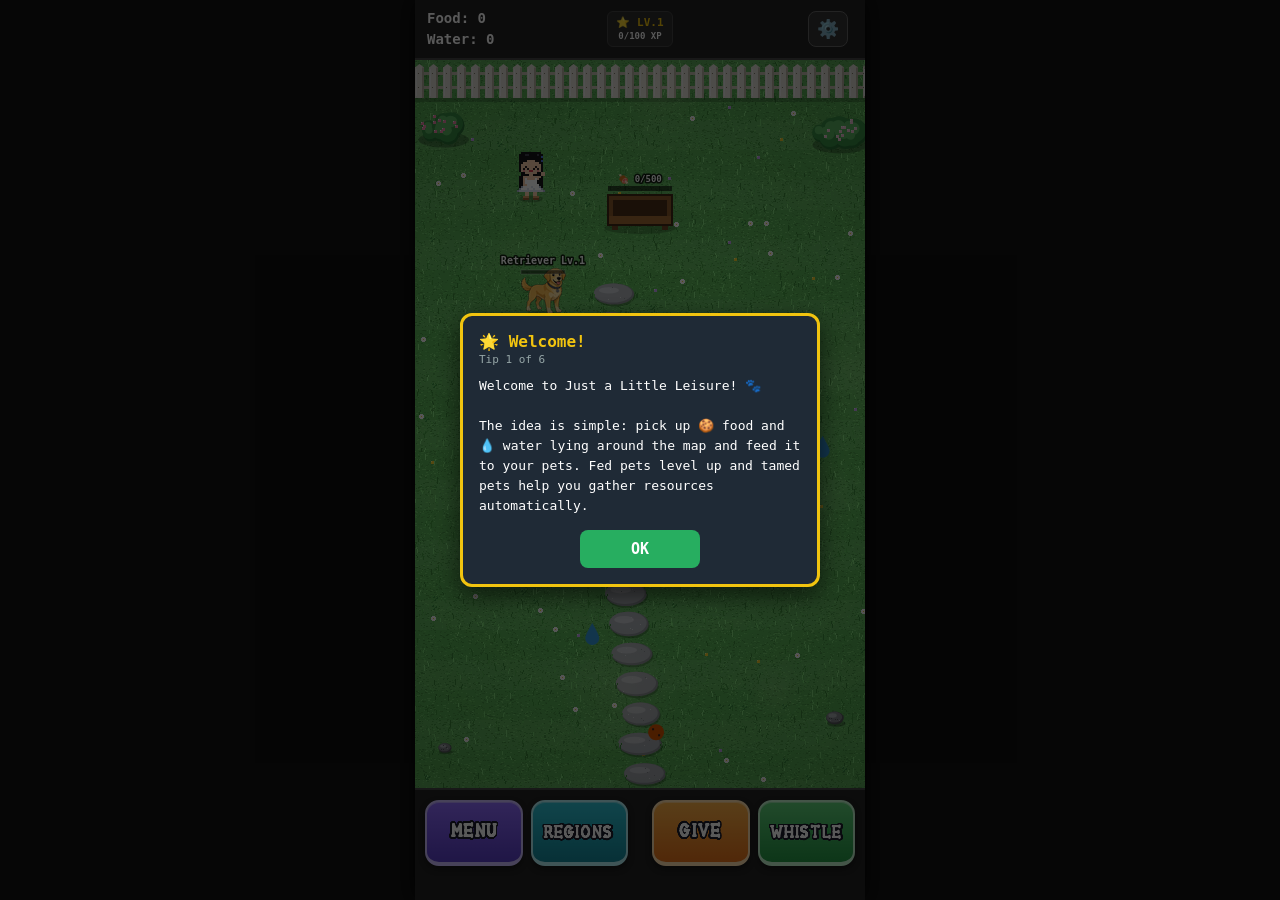
==== commit b1c98174: "Add files via upload" ====
--- a/index.html
+++ b/index.html
@@ -4,7 +4,7 @@
     <meta charset="UTF-8">
     <meta name="viewport" content="width=device-width, initial-scale=1.0, maximum-scale=1.0, user-scalable=no, viewport-fit=cover">
     <title>Just a little leisure</title>
-    <link rel="stylesheet" href="style.css?v=3.8">
+    <link rel="stylesheet" href="style.css?v=3.9">
 </head>
 <body>
     <div id="bootCover" style="position:fixed; inset:0; z-index:99999; background:#1e272e; display:flex; flex-direction:column; align-items:center; justify-content:center; color:#f1c40f; font-family:monospace; text-align:center;">
@@ -44,6 +44,9 @@
     <!-- Transparent overlay, drawn at the screen's full pixel density, that pet name/level/state labels are
          drawn onto so they stay sharp (see the CRISP PET TEXT note in world.js). Ignores touches. -->
     <canvas id="labelCanvas"></canvas>
+
+    <!-- Drone helper (drone.js): appears on the left once a pet reaches Lv50; tapping it starts the 5-minute flight. -->
+    <button id="droneBtn" style="display:none;"><canvas id="droneBtnIcon" width="32" height="20"></canvas><span id="droneBtnLabel" class="boneLabel" data-text="DRONE" style="--bone-fill: linear-gradient(180deg,#d4f1ff 20%,#6cc3f5);">DRONE</span></button>
 
     <!-- The task the player chose to TRACK (MENU -> TASKS): name + progress, e.g. "Easter 3/8". Hidden when none. -->
     <div id="trackedTaskBox" style="display: none;"></div>
@@ -489,6 +492,7 @@
     <script src="fishing.js"></script>
     <script src="updater.js"></script>
     <script src="nutcracker.js"></script>
+    <script src="drone.js"></script>
     <script src="main.js"></script>
 </body>
 </html>
--- a/style.css
+++ b/style.css
@@ -1344,3 +1344,18 @@
 /* Five buttons in the bar (blue GIVE showing next to TAKE / DROP): every button is narrower, so the lettering shrinks. */
 #bottomBar.fiveButtons .barBtn { font-size: 11.5px !important; padding: 0 1px; }
 #bottomBar.fiveButtons #interactBtn.longLabel, #bottomBar.fiveButtons #giveAuxBtn.longLabel { font-size: 10.5px !important; }
+
+/* Drone button (drone.js): left edge of the playfield, under the tracked-task box. */
+#droneBtn {
+    position: absolute; left: 6px; top: 34%;
+    z-index: 5; display: flex; flex-direction: column; align-items: center; gap: 2px;
+    padding: 5px 7px 4px; min-width: 62px;
+    background: linear-gradient(180deg, #5b6f86, #34465a);
+    border: 2px solid #c9dff3; border-radius: 12px;
+    box-shadow: 0 3px 0 #1d2a38, 0 0 0 1px rgba(0,0,0,0.4);
+    cursor: pointer; -webkit-tap-highlight-color: transparent;
+}
+#droneBtn:active { transform: translateY(2px); box-shadow: 0 1px 0 #1d2a38; }
+#droneBtn.active { background: linear-gradient(180deg, #3f8f5c, #25613b); border-color: #b9f0c9; }
+#droneBtn canvas { width: 32px; height: 20px; image-rendering: pixelated; }
+#droneBtn .boneLabel { font-size: 12px; letter-spacing: 0.5px; pointer-events: none; }
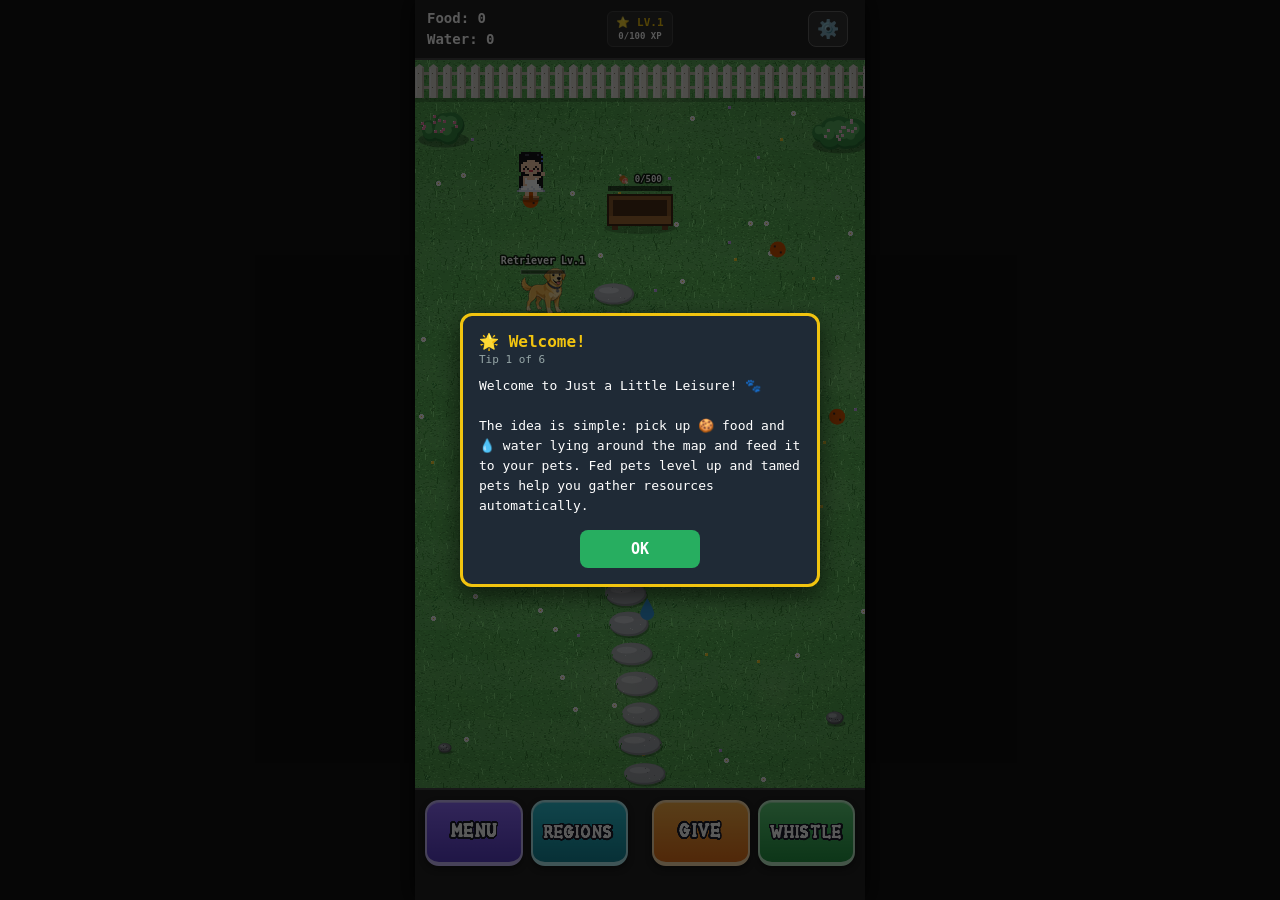
==== commit 83b46a2d: "Add files via upload" ====
--- a/index.html
+++ b/index.html
@@ -4,7 +4,7 @@
     <meta charset="UTF-8">
     <meta name="viewport" content="width=device-width, initial-scale=1.0, maximum-scale=1.0, user-scalable=no, viewport-fit=cover">
     <title>Just a little leisure</title>
-    <link rel="stylesheet" href="style.css?v=3.9">
+    <link rel="stylesheet" href="style.css?v=4.0">
 </head>
 <body>
     <div id="bootCover" style="position:fixed; inset:0; z-index:99999; background:#1e272e; display:flex; flex-direction:column; align-items:center; justify-content:center; color:#f1c40f; font-family:monospace; text-align:center;">
@@ -46,7 +46,7 @@
     <canvas id="labelCanvas"></canvas>
 
     <!-- Drone helper (drone.js): appears on the left once a pet reaches Lv50; tapping it starts the 5-minute flight. -->
-    <button id="droneBtn" style="display:none;"><canvas id="droneBtnIcon" width="32" height="20"></canvas><span id="droneBtnLabel" class="boneLabel" data-text="DRONE" style="--bone-fill: linear-gradient(180deg,#d4f1ff 20%,#6cc3f5);">DRONE</span></button>
+    <div id="leftHud"><button id="droneBtn" style="display:none;" title="Drone"><canvas id="droneBtnIcon" width="32" height="20"></canvas><span id="droneBtnLabel"></span></button><div id="buffHud"></div></div>
 
     <!-- The task the player chose to TRACK (MENU -> TASKS): name + progress, e.g. "Easter 3/8". Hidden when none. -->
     <div id="trackedTaskBox" style="display: none;"></div>
--- a/style.css
+++ b/style.css
@@ -1345,17 +1345,26 @@
 #bottomBar.fiveButtons .barBtn { font-size: 11.5px !important; padding: 0 1px; }
 #bottomBar.fiveButtons #interactBtn.longLabel, #bottomBar.fiveButtons #giveAuxBtn.longLabel { font-size: 10.5px !important; }
 
-/* Drone button (drone.js): left edge of the playfield, under the tracked-task box. */
+/* Top-left HUD (drone.js): drone icon + running shop buffs (icon and time only). Moves down under the tracked task. */
+#leftHud {
+    position: absolute; left: 8px; top: 6px; z-index: 5;
+    display: flex; flex-direction: column; align-items: flex-start; gap: 5px;
+    pointer-events: none;
+}
+#leftHud > * { pointer-events: auto; }
 #droneBtn {
-    position: absolute; left: 6px; top: 34%;
-    z-index: 5; display: flex; flex-direction: column; align-items: center; gap: 2px;
-    padding: 5px 7px 4px; min-width: 62px;
-    background: linear-gradient(180deg, #5b6f86, #34465a);
-    border: 2px solid #c9dff3; border-radius: 12px;
-    box-shadow: 0 3px 0 #1d2a38, 0 0 0 1px rgba(0,0,0,0.4);
+    display: flex; flex-direction: column; align-items: center; gap: 1px;
+    padding: 3px 5px; background: rgba(40,56,74,0.82);
+    border: 2px solid #c9dff3; border-radius: 9px; box-shadow: 0 2px 0 #1d2a38;
     cursor: pointer; -webkit-tap-highlight-color: transparent;
 }
-#droneBtn:active { transform: translateY(2px); box-shadow: 0 1px 0 #1d2a38; }
-#droneBtn.active { background: linear-gradient(180deg, #3f8f5c, #25613b); border-color: #b9f0c9; }
-#droneBtn canvas { width: 32px; height: 20px; image-rendering: pixelated; }
-#droneBtn .boneLabel { font-size: 12px; letter-spacing: 0.5px; pointer-events: none; }
+#droneBtn:active { transform: translateY(1px); }
+#droneBtn.active { background: rgba(37,97,59,0.88); border-color: #b9f0c9; }
+#droneBtn canvas { width: 24px; height: 15px; image-rendering: pixelated; display: block; }
+#droneBtnLabel { display: none; font: bold 10px monospace; color: #fff; text-shadow: 0 1px 2px #000; }
+#buffHud { display: flex; flex-direction: column; gap: 4px; }
+.buffChip {
+    font: bold 11px monospace; color: #fff; text-shadow: 0 1px 2px #000;
+    background: rgba(0,0,0,0.5); border: 1px solid rgba(255,255,255,0.35);
+    border-radius: 8px; padding: 2px 6px; pointer-events: none;
+}
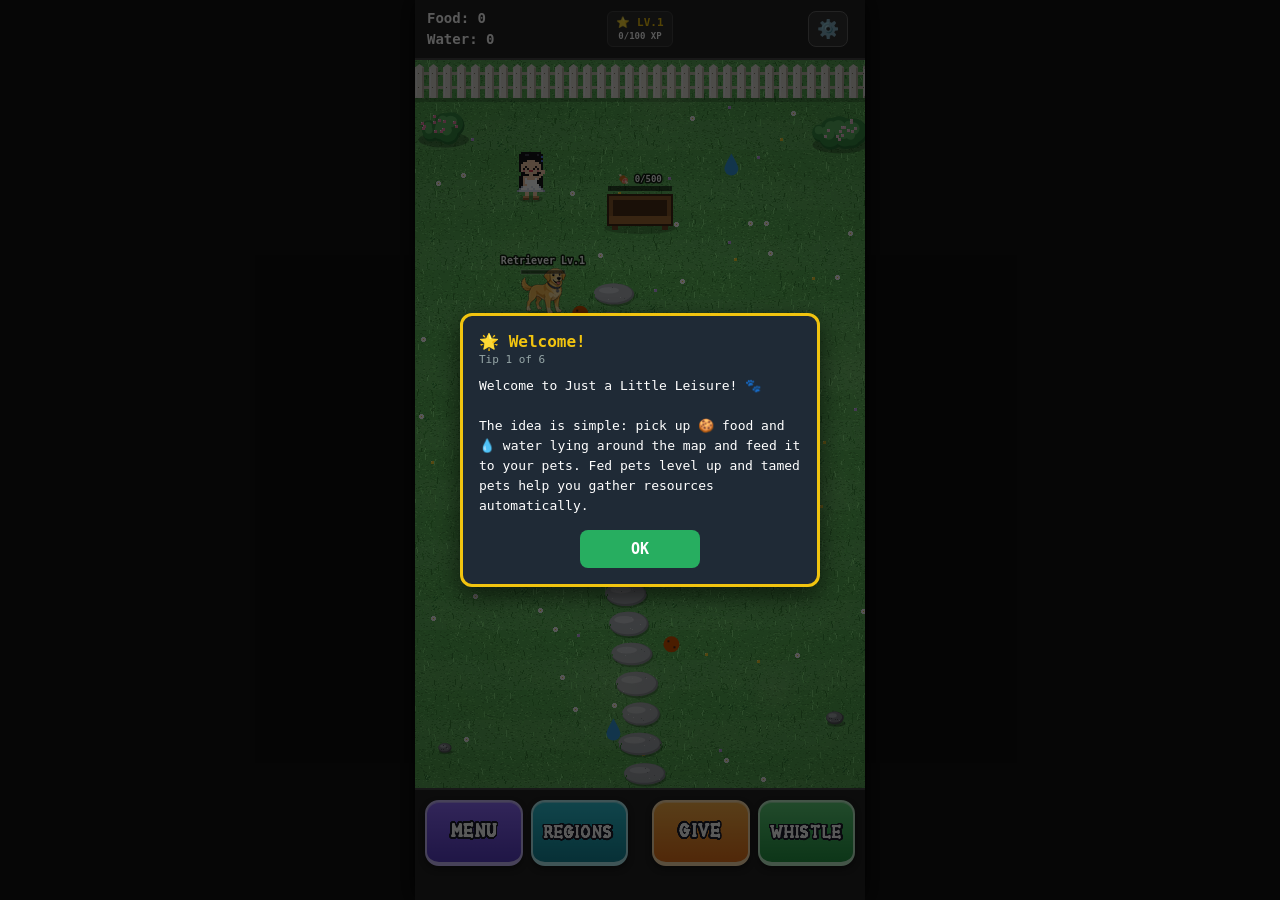
==== commit 951215cc: "Add files via upload" ====
--- a/index.html
+++ b/index.html
@@ -480,6 +480,7 @@
             if (el && box) box.appendChild(el);
         });
     </script>
+    <script src="perktree.js"></script>
     <script src="state.js"></script>
     <script src="entities.js"></script>
     <script src="world.js"></script>
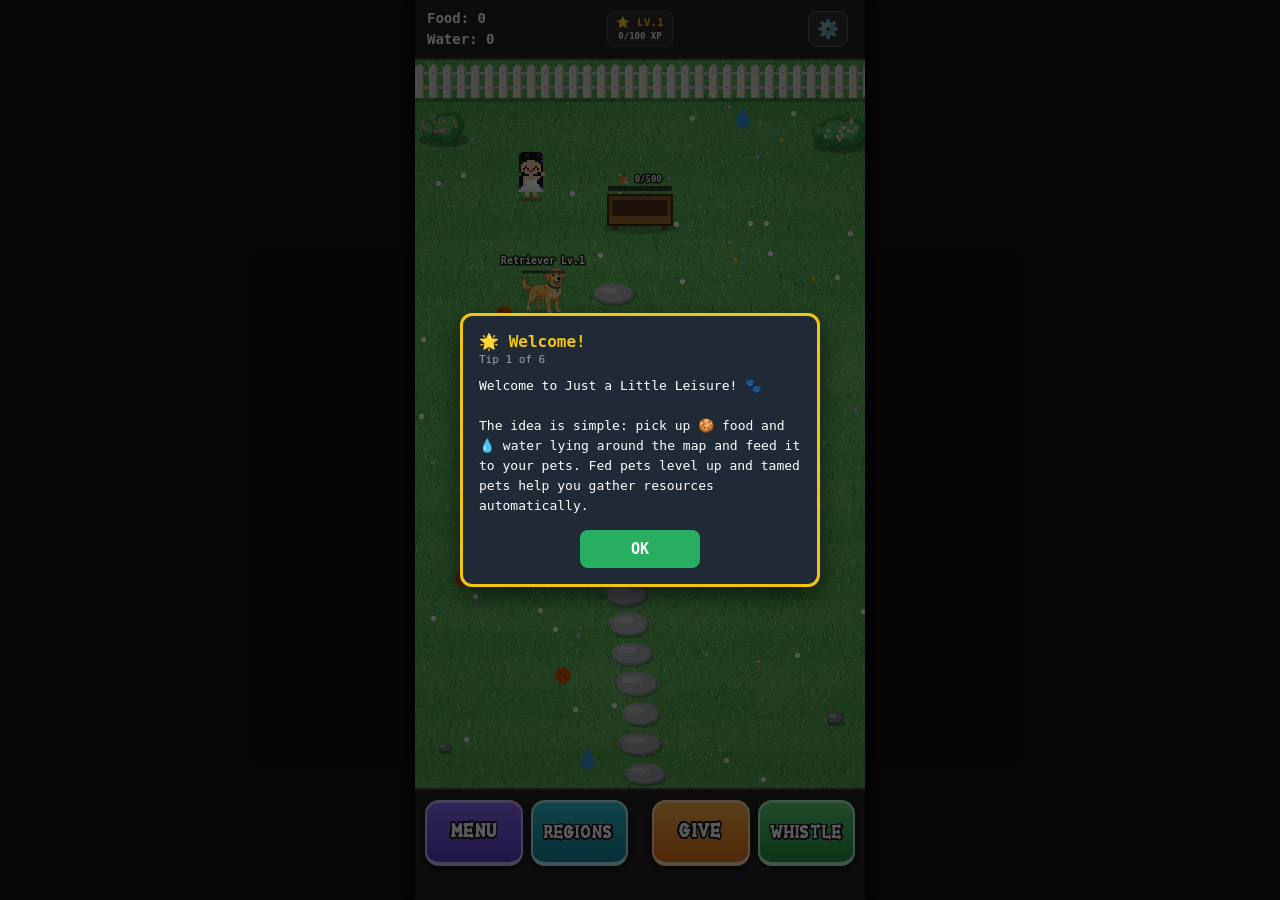
==== commit adf0a68d: "Add files via upload" ====
--- a/index.html
+++ b/index.html
@@ -4,7 +4,7 @@
     <meta charset="UTF-8">
     <meta name="viewport" content="width=device-width, initial-scale=1.0, maximum-scale=1.0, user-scalable=no, viewport-fit=cover">
     <title>Just a little leisure</title>
-    <link rel="stylesheet" href="style.css?v=4.0">
+    <link rel="stylesheet" href="style.css?v=4.1">
 </head>
 <body>
     <div id="bootCover" style="position:fixed; inset:0; z-index:99999; background:#1e272e; display:flex; flex-direction:column; align-items:center; justify-content:center; color:#f1c40f; font-family:monospace; text-align:center;">
--- a/style.css
+++ b/style.css
@@ -1368,3 +1368,8 @@
     background: rgba(0,0,0,0.5); border: 1px solid rgba(255,255,255,0.35);
     border-radius: 8px; padding: 2px 6px; pointer-events: none;
 }
+
+/* Drone marker on the Regions screen card of the region the drone is in (drone.js) */
+.regionCard { position: relative; }
+.regionDrone { position: absolute; bottom: 8px; right: 8px; background: rgba(0,0,0,0.6); border: 1px solid #8fd3ff; border-radius: 6px; padding: 2px 3px; line-height: 0; pointer-events: none; }
+.regionDrone canvas { width: 32px !important; height: 20px !important; image-rendering: pixelated; display: block; }
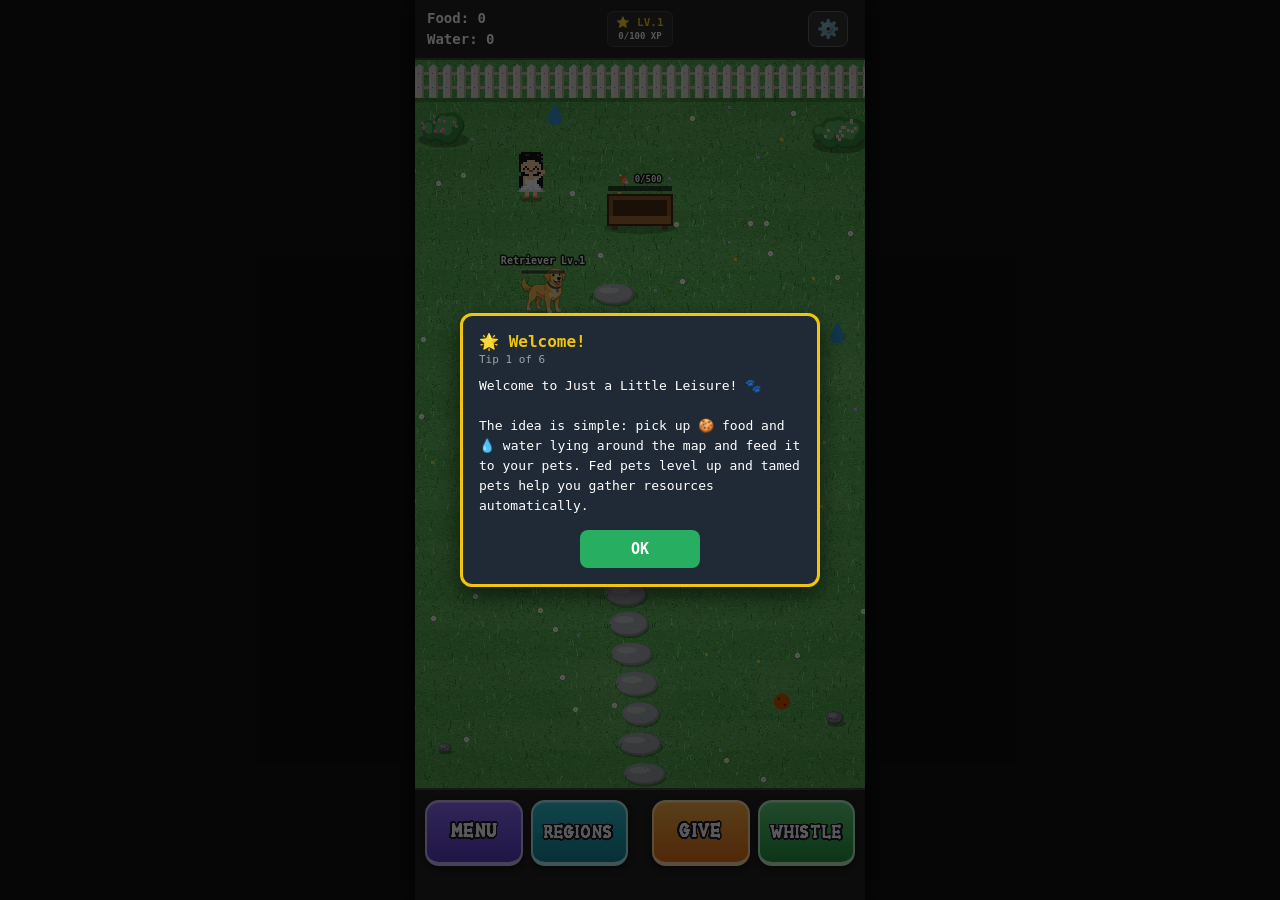
==== commit 1f29f8d0: "Add files via upload" ====
--- a/index.html
+++ b/index.html
@@ -494,6 +494,7 @@
     <script src="updater.js"></script>
     <script src="nutcracker.js"></script>
     <script src="drone.js"></script>
+    <script src="unlockfx.js"></script>
     <script src="main.js"></script>
 </body>
 </html>
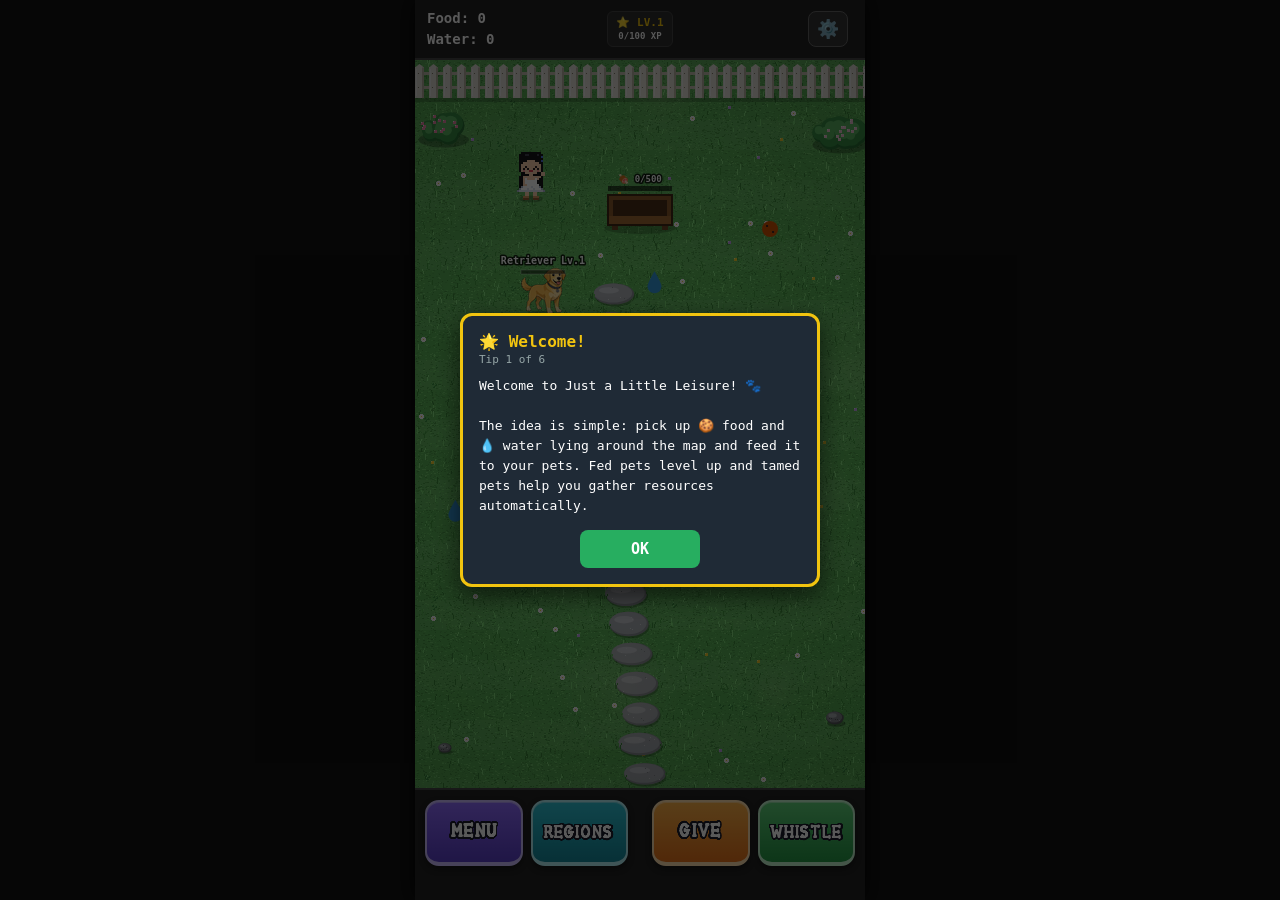
==== commit 1041f5bb: "Add files via upload" ====
--- a/index.html
+++ b/index.html
@@ -490,6 +490,7 @@
     <script src="ui.js"></script>
     <script src="tutorial.js"></script>
     <script src="account.js"></script>
+    <script src="wipe.js"></script>
     <script src="fishing.js"></script>
     <script src="updater.js"></script>
     <script src="nutcracker.js"></script>
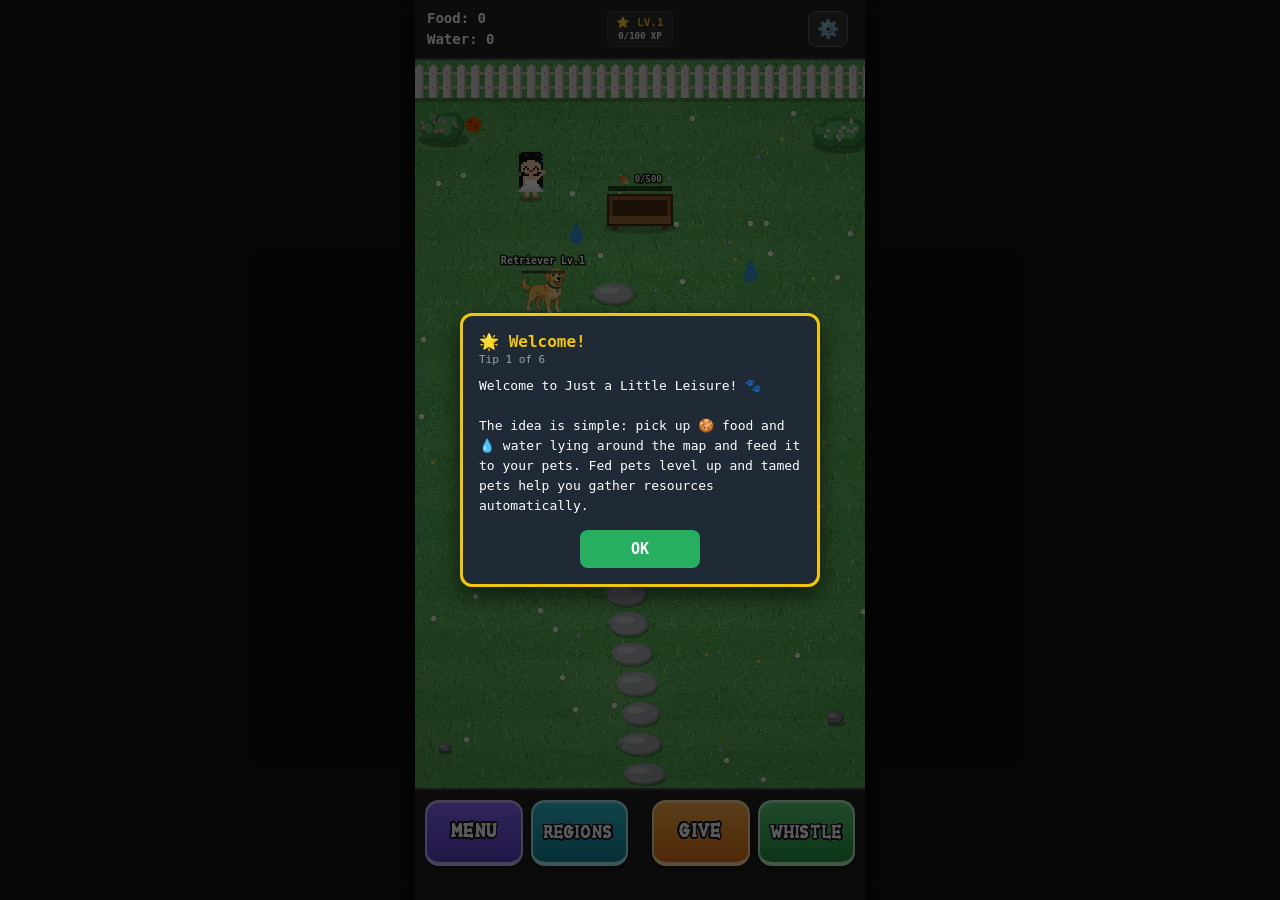
==== commit 45ed801c: "Add files via upload" ====
--- a/index.html
+++ b/index.html
@@ -496,6 +496,7 @@
     <script src="nutcracker.js"></script>
     <script src="drone.js"></script>
     <script src="unlockfx.js"></script>
+    <script src="backbutton.js"></script>
     <script src="main.js"></script>
 </body>
 </html>
